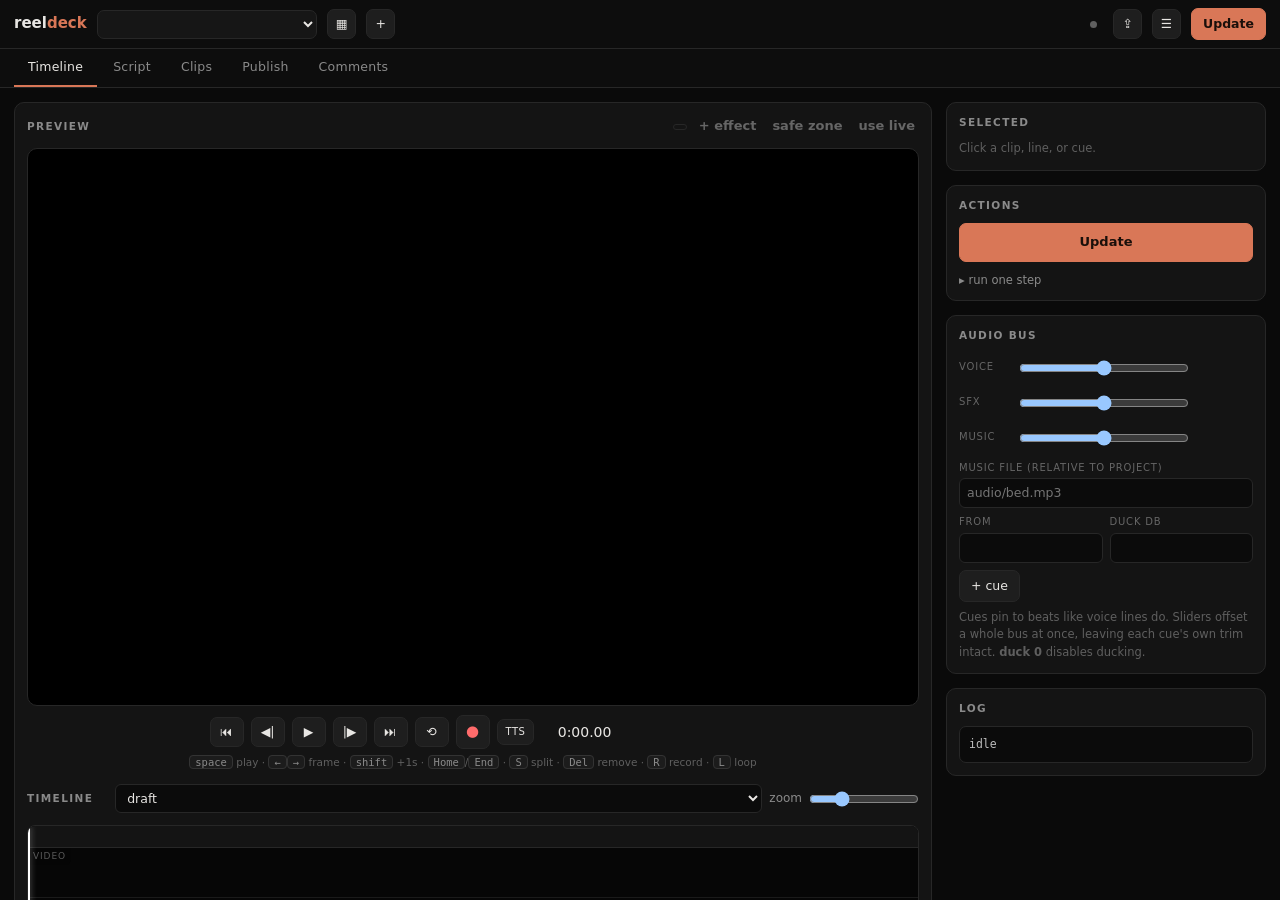
==== index.html @ e1c6a479 "Initial import of ReelDeck A local web studio for vertical reels: a stdlib Python server, a manifest" ====
<!doctype html>
<meta charset="utf-8">
<meta name="viewport" content="width=device-width,initial-scale=1">
<title>reeldeck</title>
<link rel="stylesheet" href="/static/style.css">
<script type="module" src="/static/app.js"></script>
---- static/style.css ----
:root {
  color-scheme: dark;
  --bg: #0a0a0a; --panel: #141414; --panel2: #191919; --line: #272727;
  --fg: #e8e6e3; --dim: #8a8a8a; --dim2: #5f5f5f;
  --o: #d97757; --o-ink: #1a0f0a;
  --g: #7ab27a; --warn: #c9a227; --r: #c76c6c;
}
* { margin: 0; padding: 0; box-sizing: border-box; }
html, body { height: 100%; }
body {
  background: var(--bg); color: var(--fg);
  font: 13.5px/1.45 system-ui, sans-serif;
  display: flex; flex-direction: column; overflow: hidden;
}
button {
  background: #1e1e1e; color: var(--fg); border: 1px solid var(--line);
  border-radius: 7px; padding: 6px 11px; font: inherit; font-size: 12.5px; cursor: pointer;
}
button:hover:not(:disabled) { border-color: #484848; }
button:disabled { opacity: .4; cursor: default; }
button.go { background: var(--o); color: var(--o-ink); border-color: var(--o); font-weight: 600; }
button.danger:hover { border-color: var(--r); color: var(--r); }
button.icon { padding: 5px 8px; }
input, textarea, select {
  background: #0b0b0b; color: var(--fg); border: 1px solid var(--line);
  border-radius: 6px; padding: 5px 7px; font: inherit; font-size: 12.5px; width: 100%;
}
input:focus, textarea:focus, select:focus { outline: none; border-color: var(--o); }
input.num { font-variant-numeric: tabular-nums; text-align: right; }
textarea { resize: vertical; }
.row { display: flex; gap: 7px; align-items: center; }
.grow { flex: 1; }
.stat { color: var(--dim); font-size: 12px; font-variant-numeric: tabular-nums; }
.hint { color: var(--dim2); font-size: 11.5px; margin-top: 7px; line-height: 1.5; }
.badge {
  display: inline-block; font-size: 10px; text-transform: uppercase; letter-spacing: .08em;
  padding: 2px 6px; border-radius: 4px; border: 1px solid var(--line); color: var(--dim);
}
.badge.o { color: var(--o); border-color: #6b4632; }
.badge.g { color: var(--g); border-color: #35502f; }

/* ---- shell ---- */
#topbar {
  display: flex; align-items: center; gap: 10px; padding: 8px 14px;
  border-bottom: 1px solid var(--line); background: #0d0d0d; flex: 0 0 auto;
}
#topbar h1 { font-size: 15px; white-space: nowrap; } h1 b { color: var(--o); }
#projSwitch {
  background: #161616; border: 1px solid var(--line); border-radius: 7px;
  padding: 5px 9px; font-size: 12.5px; color: var(--fg); max-width: 220px;
}
#jobIndicator {
  display: flex; align-items: center; gap: 6px; font-size: 11.5px; color: var(--dim);
}
#jobIndicator .dot {
  width: 7px; height: 7px; border-radius: 50%; background: var(--dim2);
}
#jobIndicator.running .dot {
  background: var(--o); animation: pulse 1.1s ease-in-out infinite;
}
@keyframes pulse { 0%,100% { opacity: 1; } 50% { opacity: .35; } }
/* an Update with work waiting should be findable without reading it */
#topUpdate.pending { box-shadow: 0 0 0 3px rgba(217,119,87,.18); }
button.wide { width: 100%; padding: 9px 11px; font-size: 13px; }
details > summary {
  cursor: pointer; color: var(--dim); font-size: 11.5px; margin-top: 10px;
  list-style: none; user-select: none;
}
details > summary::before { content: "▸ "; }
details[open] > summary::before { content: "▾ "; }
details > summary:hover { color: var(--fg); }

#tabs { display: flex; gap: 2px; padding: 0 14px; border-bottom: 1px solid var(--line);
        background: #0d0d0d; flex: 0 0 auto; }
#tabs button {
  background: none; border: none; border-radius: 0; padding: 9px 14px;
  color: var(--dim); font-size: 12.5px; letter-spacing: .02em;
  border-bottom: 2px solid transparent;
}
#tabs button.active { color: var(--fg); border-bottom-color: var(--o); }
#tabs button:hover:not(.active) { color: var(--fg); }

main { flex: 1; min-height: 0; overflow: hidden; position: relative; }
.tabpane { position: absolute; inset: 0; overflow: auto; padding: 14px;
          display: none; }
.tabpane.active { display: block; }

section {
  background: var(--panel); border: 1px solid var(--line); border-radius: 10px;
  padding: 12px; margin-bottom: 14px;
}
h2 {
  font-size: 10.5px; text-transform: uppercase; letter-spacing: .13em; color: var(--dim);
  margin-bottom: 10px; font-weight: 600; display: flex; gap: 8px; align-items: center;
}
h2 span.sub { color: #555; text-transform: none; letter-spacing: 0; font-weight: 400; }

table { width: 100%; border-collapse: collapse; }
th {
  text-align: left; font-size: 10px; text-transform: uppercase; letter-spacing: .08em;
  color: #666; font-weight: 600; padding: 0 5px 5px;
}
td { padding: 3px 5px; border-top: 1px solid #1e1e1e; vertical-align: middle; }
.mini { background: none; border: none; color: #666; padding: 2px 4px; font-size: 13px; }
.mini:hover { color: var(--fg); }
.ok { color: var(--g); } .warn { color: var(--warn); } .bad { color: var(--r); }
.fld { margin-bottom: 7px; }
.fld label {
  display: block; font-size: 10px; text-transform: uppercase; letter-spacing: .08em;
  color: #666; margin-bottom: 3px;
}

/* ---- toasts ---- */
#toasts { position: fixed; bottom: 16px; right: 16px; z-index: 999;
         display: flex; flex-direction: column; gap: 8px; align-items: flex-end; }
.toast {
  background: #1c1c1c; border: 1px solid var(--line); border-radius: 8px;
  padding: 9px 13px; font-size: 12.5px; max-width: 320px; box-shadow: 0 6px 20px #0008;
  animation: toastin .18s ease-out;
}
.toast.error { border-color: #6b3232; color: #e6b6b6; }
.toast.warn { border-color: #6b5a20; color: #e6d5a0; }
.toast.ok { border-color: #35502f; color: #bfe0bb; }
/* a line currently being rendered, marked on its own row */
.rendering { color: var(--o); font-size: 11px; white-space: nowrap; }
.rendering::before {
  content: "◐"; display: inline-block; margin-right: 4px;
  animation: spin .9s linear infinite;
}
@keyframes spin { to { transform: rotate(360deg); } }
@keyframes toastin { from { transform: translateY(6px); opacity: 0; } to { transform: none; opacity: 1; } }

/* ---- modal ---- */
#modalRoot { position: fixed; inset: 0; z-index: 900; display: none;
            align-items: center; justify-content: center; background: #000a; }
#modalRoot.open { display: flex; }
.modal {
  background: var(--panel2); border: 1px solid var(--line); border-radius: 12px;
  padding: 18px; width: 420px; max-width: calc(100vw - 32px); max-height: calc(100vh - 60px);
  overflow: auto; box-shadow: 0 20px 60px #000a;
}
.modal h3 { font-size: 14px; margin-bottom: 4px; }
.modal .hint { margin-bottom: 12px; }

/* ---- timeline tab layout ---- */
#tlLayout { display: grid; grid-template-columns: 1fr 320px; gap: 14px; align-items: start; }
@media (max-width: 1080px) { #tlLayout { grid-template-columns: 1fr; } }
/* a grid item defaults to min-width:auto, so the wide timeline stretched its
   whole column past the viewport instead of scrolling inside #tlwrap */
#tlLayout > * { min-width: 0; }

#previewWrap {
  position: relative; width: 100%; aspect-ratio: 9/16; max-height: 62vh;
  margin: 0 auto; background: #000; border-radius: 10px; overflow: hidden;
  border: 1px solid var(--line);
}
#previewStage { position: absolute; inset: 0; }
#previewOverlay {
  position: absolute; inset: 0; display: flex; align-items: center; justify-content: center;
  opacity: 0; transition: opacity .15s; pointer-events: none; background: #0006;
}
#previewOverlay.show { opacity: 1; }
#previewOverlay svg { width: 54px; height: 54px; filter: drop-shadow(0 2px 8px #000a); }
/* centred under the video, like a player's own controls */
#transport {
  display: flex; align-items: center; justify-content: center; gap: 7px; margin-top: 9px;
}
#transport .icon { min-width: 34px; }
#transport .tcode {
  font-variant-numeric: tabular-nums; font-size: 14px; color: var(--fg);
  margin-left: 8px; min-width: 62px; text-align: right;
}
#transport .fcount {
  font-variant-numeric: tabular-nums; font-size: 11.5px; color: var(--dim); min-width: 118px;
}
#transportKeys { text-align: center; margin-top: 6px; }
.warnmark {
  display: inline-block; width: 13px; height: 13px; line-height: 13px; text-align: center;
  border-radius: 50%; background: rgba(0,0,0,.45); color: #ffd9a0; font-size: 10px;
  font-weight: 700; cursor: help;
}
.warnmark.freeze { color: #bfe3ff; }

#tlwrap {
  overflow-x: auto; overflow-y: hidden; border: 1px solid var(--line);
  border-radius: 8px; background: #060606; margin-top: 12px;
}
#tl { position: relative; user-select: none; }
.ruler {
  height: 22px; position: relative; background: #141414;
  border-bottom: 1px solid var(--line); cursor: pointer;
}
.ruler .tick {
  position: absolute; top: 0; bottom: 0; border-left: 1px solid #2a2a2a;
  font-size: 9px; color: #666; padding: 4px 0 0 3px;
}
.track { position: relative; height: 50px; border-bottom: 1px solid #1a1a1a; }
.track.audio { height: 38px; } .track.sfx { height: 24px; }
.tlabel {
  position: absolute; left: 0; top: 0; z-index: 3; font-size: 9px; color: #5a5a5a;
  padding: 2px 5px; background: #060606cc; border-bottom-right-radius: 5px;
  letter-spacing: .1em; text-transform: uppercase; pointer-events: none;
}
.clip {
  position: absolute; top: 6px; bottom: 6px; border-radius: 5px; overflow: hidden;
  font-size: 10.5px; line-height: 1.15; padding: 4px 6px; cursor: grab;
  color: #0d0d0d; font-weight: 600; border: 1px solid #00000059;
}
.clip.sel { outline: 2px solid #fff; outline-offset: -2px; z-index: 4; }
.clip .len { font-weight: 400; opacity: .72; font-variant-numeric: tabular-nums; }
.clip .grip { position: absolute; top: 0; bottom: 0; width: 7px; cursor: ew-resize; }
.clip .grip.l { left: 0; } .clip .grip.r { right: 0; }
.clip .xfadewedge {
  position: absolute; top: 0; bottom: 0; left: 0; width: 14px;
  background: linear-gradient(90deg, #ffffff55, transparent); cursor: ew-resize;
}
.aclip {
  position: absolute; top: 5px; bottom: 5px; border-radius: 4px; padding: 3px 5px;
  font-size: 10px; color: var(--fg); background: #25333a; border: 1px solid #33454e;
  overflow: hidden; white-space: nowrap; cursor: grab;
}
.aclip.sel { outline: 2px solid #fff; outline-offset: -2px; z-index: 5; }
.aclip.ok { border-color: #3d6b4d; } .aclip.warn { border-color: #8a5a3c; }
.aclip.bad { border-color: #8c4747; background: #33262a; }
.aclip b { font-weight: 600; font-variant-numeric: tabular-nums; }
.cue {
  position: absolute; top: 4px; bottom: 4px; min-width: 5px; border-radius: 3px;
  background: #4a3d5c; border: 1px solid #6a577f; cursor: pointer;
  font-size: 9px; color: #d9d2e6; padding: 1px 3px; overflow: hidden; white-space: nowrap;
}
.cue.sel { outline: 2px solid #fff; outline-offset: -2px; z-index: 5; }
.cue.mute { opacity: .35; }
#playhead {
  position: absolute; top: 0; bottom: 0; width: 2px; background: #fff;
  pointer-events: none; z-index: 10; box-shadow: 0 0 6px #fff8;
}
.dropghost {
  position: absolute; top: 6px; bottom: 6px; border: 2px dashed var(--o);
  border-radius: 5px; background: #d9775722; pointer-events: none; z-index: 6;
}
.tlkey { color: var(--dim2); font-size: 10.5px; }
.tlkey kbd {
  background: #1c1c1c; border: 1px solid #333; border-radius: 4px; padding: 0 5px;
  font-family: ui-monospace, monospace; color: var(--dim);
}

.bus { display: grid; grid-template-columns: 52px 1fr 56px; gap: 8px; align-items: center; margin-bottom: 7px; }
.bus span:first-child { font-size: 10px; text-transform: uppercase; letter-spacing: .08em; color: #666; }
.bus output { font-variant-numeric: tabular-nums; font-size: 12px; color: var(--dim); text-align: right; }
.bus input[type=range] { width: 100%; }
#tone { margin-top: 9px; } #tone .bus { grid-template-columns: 64px 1fr 32px; }
#tone .row button, #clean { white-space: nowrap; } #toneTake { flex: 1; min-width: 0; }

/* ---- clips tab ---- */
.clipgrid { display: grid; grid-template-columns: repeat(auto-fill, minmax(120px, 1fr)); gap: 10px; }
.clipcard { background: #101010; border: 1px solid var(--line); border-radius: 8px;
            padding: 7px; cursor: pointer; }
.clipcard:hover { border-color: #3d3d3d; }
.clipcard.sel { border-color: var(--o); background: #16100d; }
.detailthumb {
  width: 100%; max-height: 200px; object-fit: contain; border-radius: 7px;
  background: #000; border: 1px solid var(--line);
}
.thumbwrap {
  position: relative; width: 100%; aspect-ratio: 9/16; background: #000;
  border-radius: 5px; overflow: hidden; margin-bottom: 6px; cursor: pointer;
}
.thumbwrap img { width: 100%; height: 100%; object-fit: cover; display: block; }
.ccname { font-size: 11px; color: var(--dim); margin-bottom: 6px; word-break: break-word; }
.clipcard button { width: 100%; }
.reqcard {
  background: #101010; border: 1px solid var(--line); border-radius: 8px;
  padding: 8px 10px; margin-bottom: 8px; font-size: 12.5px;
}

/* ---- log ---- */
pre.log {
  background: #0b0b0b; border: 1px solid var(--line); border-radius: 7px; padding: 9px;
  font-size: 11.5px; max-height: 170px; overflow: auto; white-space: pre-wrap; color: #bdbdbd;
}

/* Drag-and-drop target for uploaded footage. Only shown while a drag is over
   it — a permanently outlined box would read as an empty state even when the
   library is full. */
.clipgrid.dropping, .hint.dropping {
  outline: 2px dashed var(--accent, #d97757);
  outline-offset: 4px;
  background: rgba(217, 119, 87, .06);
  border-radius: 6px;
}

/* ---- effect regions ------------------------------------------------------
   The surface sits over the picture but stays click-through until it is armed,
   so it never gets between you and the scrubber. */
/* geometry is set in fx.js: the surface tracks the letterboxed video rect,
   never the wrap, or a drawn box would include the pillarbox bars */
#fxSurface { position: absolute; pointer-events: none; z-index: 5; }
.fxcanvas { position: absolute; inset: 0; pointer-events: none; }
.fxboxes { position: absolute; inset: 0; }
#fxSurface.armed { pointer-events: auto; cursor: crosshair; }
/* Instagram's UI over a posted reel; % of 1080x1920, same numbers as safezone.py */
#safeZone { position: absolute; inset: 0; pointer-events: none; display: none; }
#safeZone.on { display: block; }
#safeZone i { position: absolute; background: rgba(229, 57, 53, .4); }
#safeZone .t { left: 0; right: 0; top: 0; height: 13.02%; }                     /* top 250 */
#safeZone .b { left: 0; right: 0; bottom: 0; height: 22.92%; }                  /* bottom 440 */
#safeZone .r { right: 0; width: 13.89%; top: 52.08%; bottom: 22.92%; }          /* rail 150 from y 1000 */
#safeZone .sl { left: 0; width: 5.56%; top: 13.02%; bottom: 22.92%; }           /* sides 60 */
#safeZone .sr { right: 0; width: 5.56%; top: 13.02%; bottom: 47.92%; }          /* down to the rail */
#safeBtn.on { color: #e06464; }
.fxbox {
  position: absolute; border: 2px solid var(--accent, #d97757);
  background: rgba(217, 119, 87, .10); box-sizing: border-box;
}
.fxbox.live { border-style: dashed; }
.fxbox.ghost { border-color: rgba(217, 119, 87, .5); background: rgba(217, 119, 87, .05); }
.fxgrip { position: absolute; inset: 0; cursor: move; }
.fxres {
  position: absolute; right: -7px; bottom: -7px; width: 14px; height: 14px;
  background: var(--accent, #d97757); border-radius: 3px; cursor: nwse-resize;
}
.track.fx { }
.fxclip {
  position: absolute; top: 3px; bottom: 3px; border-radius: 4px;
  border: 1px solid var(--accent, #d97757); background: #2a1710; color: #e8b79f;
  font-size: 11px; line-height: 18px; padding: 0 6px; overflow: hidden;
  white-space: nowrap; cursor: grab;
}
.fxclip.sel { outline: 2px solid var(--accent, #d97757); }
.fxclip.muted { opacity: .4; border-style: dashed; }

/* grips on an effect card, same affordance as a segment's */
.fxclip .grip { position: absolute; top: 0; bottom: 0; width: 7px; cursor: ew-resize; }
.fxclip .grip.l { left: 0; }
.fxclip .grip.r { right: 0; }
.fxclip .grip:hover { background: var(--accent, #d97757); opacity: .5; }

/* ---- reel browser --------------------------------------------------------
   A gallery instead of a dropdown: the thumbnail identifies the reel faster
   than its name does, and the flags answer "what still needs doing" without
   opening it. */
.pgrid {
  display: grid; grid-template-columns: repeat(auto-fill, minmax(196px, 1fr));
  gap: 14px; max-height: 62vh; overflow-y: auto; padding: 2px;
}
.pcard {
  border: 1px solid var(--line); border-radius: 9px; overflow: hidden;
  background: #111; cursor: pointer; display: flex; flex-direction: column;
}
.pcard:hover { border-color: var(--accent, #d97757); }
.pcard.current { outline: 2px solid var(--accent, #d97757); }
.pcard.missing { opacity: .5; cursor: default; padding: 14px; }
.pthumb {
  aspect-ratio: 9/16; background: #000; display: flex; align-items: center;
  justify-content: center; color: #555; font-size: 12px;
}
.pthumb img { width: 100%; height: 100%; object-fit: cover; display: block; }
.pbody { padding: 10px 11px 12px; }
.pname { font-weight: 600; font-size: 13px; line-height: 1.25; }
.pmeta { font-size: 11px; color: #888; margin-top: 4px; font-family: ui-monospace, monospace; }
.pflags { display: flex; flex-wrap: wrap; gap: 4px; margin-top: 8px; }
.pflag {
  font-size: 10px; padding: 2px 6px; border-radius: 4px;
  border: 1px solid #333; color: #999;
}
.pflag.ok { border-color: #2b6; color: #6d9; }
.pflag.warn { border-color: #a72; color: #d97757; }
.pflag.hot { border-color: #d97757; color: #d97757; background: #2a1710; }
/* folders: the list scrolls as a whole, each folder's grid just flows */
.modal:has(.pfolders) { width: 920px; }   /* a gallery, not a form: room for rows of cards */
.pfolders { max-height: 66vh; overflow-y: auto; padding: 2px; }
.pfolders .pgrid { max-height: none; overflow: visible; margin: 8px 0 16px;
  grid-template-columns: repeat(auto-fill, minmax(160px, 1fr)); }
.pfold > summary { font-size: 13px; font-weight: 600; padding: 6px 0; }
.pfolder {
  margin-top: 8px; width: 100%; font-size: 11px; padding: 3px 6px;
  background: transparent; border: 1px dashed #333; border-radius: 4px; color: #999;
}
.pfolder:focus { border-style: solid; color: var(--fg); }

/* ---------- voice takes ---------- */
.track.take { background: #14100f; }
.takeclip {
  position: absolute; top: 3px; bottom: 3px;
  background: #7a2f2f; border: 1px solid #b45; border-radius: 3px;
  color: #ffd9d9; font-size: 11px; line-height: 20px; padding: 0 5px;
  overflow: hidden; white-space: nowrap; cursor: grab; user-select: none;
}
.takeclip.sel { outline: 2px solid #ff8080; z-index: 2; }
.takeclip.muted { opacity: .4; }
.track.dimmed .aclip { opacity: .32; }
button.icon.rec { color: #ff6b6b; font-size: 15px; }
button.icon.rec.on { background: #d33; color: #fff; animation: recpulse 1s infinite; }
button.icon#ttsBtn { font-size: 10px; letter-spacing: .5px; }
button.icon#loopBtn.on { background: #d97757; color: #fff; }
button.icon#ttsBtn.off { text-decoration: line-through; opacity: .5; }
@keyframes recpulse { 50% { opacity: .55; } }

/* ---- phone ---------------------------------------------------------------
   Same app, one column. Everything below is layout only: no feature is hidden
   except the keyboard legend, which means nothing without a keyboard. */
#topUpdate { white-space: nowrap; }
.clip.sel, .aclip.sel, .cue.sel, .fxclip.sel, .takeclip.sel { touch-action: none; }  /* see timeline.js: touch */
#fxSurface.armed { touch-action: none; }
@media (hover: none) { #transportKeys { display: none; } }
/* under 16px iOS zooms the page on every focus */
@media (pointer: coarse) { input, textarea, select { font-size: 16px; } }
@media (max-width: 640px) {
  body { height: 100dvh; }
  #topbar { gap: 6px; padding: 8px 10px; }
  #topbar h1, #jobText { display: none; }   /* the dot still pulses; Update says "Working…" */
  #projSwitch { flex: 1; min-width: 0; max-width: none; }
  #topbar .grow { display: none; }
  #tabs { padding: 0 6px; }
  #tabs button { flex: 1; }
  .tabpane { padding: 10px; }
  section { padding: 10px; }
  h2 { flex-wrap: wrap; } h2 > * { white-space: nowrap; }
  #transport { flex-wrap: wrap; row-gap: 6px; }
  #transport .icon { min-width: 38px; min-height: 36px; }
  .row:has(> .hint) { flex-wrap: wrap; }
  /* the script table becomes one card per line: # · timing · actions, the text,
     then the six knobs three to a row, labelled from data-l */
  #lines thead { display: none; }
  #lines, #lines tbody { display: block; }
  #lines tr { display: flex; flex-wrap: wrap; align-items: center; gap: 6px; padding: 10px 0; border-top: 1px solid #1e1e1e; }
  #lines td { border: 0; padding: 0; }
  #lines td:nth-child(9) { order: 1; flex: 1; }
  #lines td:nth-child(10) { order: 2; white-space: nowrap; }
  #lines td:nth-child(10) .mini { padding: 4px 7px; font-size: 15px; }
  #lines td:nth-child(2) { order: 3; flex: 1 1 100%; }
  #lines td[data-l] { order: 4; flex: 1 1 28%; }
  #lines td[data-l]::before {
    content: attr(data-l); display: block; font-size: 10px; text-transform: uppercase;
    letter-spacing: .08em; color: #666; margin-bottom: 2px;
  }
  .pfolders { max-height: 72vh; }
  .pfolders .pgrid { grid-template-columns: repeat(auto-fill, minmax(130px, 1fr)); gap: 10px; }
  .modal { padding: 14px; }
  #toasts { left: 10px; right: 10px; bottom: 10px; align-items: stretch; }
  .toast { max-width: none; }
}
.aclip.muted { opacity: .32; border-style: dashed; }  /* TTS muted for this line: a take carries it */
/* Script tab: what a line's read has to fit, and the live bar while you read it */
.aim { font-size: 11px; color: #888; margin-top: 3px; white-space: nowrap; }
.aim .mini { padding: 1px 6px; font-size: 11px; }
.mini.rec { color: #e06464; } .mini.rec.on { background: #4a2326; }
.recbar { position: relative; height: 18px; margin-top: 3px; background: #222; border-radius: 3px; overflow: hidden; min-width: 90px; }
.recbar i { position: absolute; top: 0; bottom: 0; left: 0; background: #3d6b4d; }
.recbar.long i { background: #8a5a3c; } .recbar.over i { background: #8c4747; }
.recbar b { position: absolute; top: 0; bottom: 0; width: 2px; background: #ddd; }  /* aim */
.recbar span { position: relative; font-size: 11px; padding-left: 5px; line-height: 18px; }
.recbar.count { background: #2c2f45; } .recbar.count span { font-size: 12px; font-weight: 600; }

/* ---- the lines page (/master): one line at a time, phone first ---- */
body.lines { height: 100dvh; font-size: 15px; }
#mTop { display: flex; gap: 10px; align-items: center; padding: max(10px, env(safe-area-inset-top)) 14px 8px; }
#mTop select { flex: 1; min-width: 0; font-size: 16px; padding: 8px; }   /* 16px: iOS zooms into smaller fields */
#mTop a { color: var(--dim); text-decoration: none; }
#mDots { display: flex; flex-wrap: wrap; gap: 6px; padding: 2px 14px 8px; }
#mDots button { width: 16px; height: 16px; padding: 0; border-radius: 50%; background: #2a2a2a; border: 2px solid transparent; }
#mDots .done { background: #3d6b4d; } #mDots .cur { border-color: var(--o); }
#mLine { flex: 1; overflow-y: auto; padding: 8px 18px; display: flex; flex-direction: column; justify-content: center; gap: 16px; }
#mText { font-size: 28px; line-height: 1.3; font-weight: 600; }
#mBar .recbar { height: 36px; border-radius: 7px; }
#mBar .recbar span { font-size: 15px; line-height: 36px; padding-left: 10px; }
#mPlay button { flex: 1; font-size: 16px; padding: 13px 0; border-radius: 10px; }
#mCurve { width: 100%; height: 72px; background: #111; border-radius: 7px; }
#mCurve:empty { display: none; }
#mCurve path { fill: none; stroke-width: 2; vector-effect: non-scaling-stroke; }
#mCurve .tts { stroke: #777; } #mCurve .you { stroke: var(--o); }
#mCmp { width: 100%; border-collapse: collapse; font-variant-numeric: tabular-nums; }
#mCmp th, #mCmp td { text-align: right; padding: 3px 4px; font-weight: 400; }
#mCmp th:first-child { text-align: left; color: var(--dim); }
#mCmp .you { color: var(--o); }
#mNav { display: flex; gap: 12px; padding: 10px 14px max(14px, env(safe-area-inset-bottom)); }
#mNav button { flex: 1; font-size: 22px; padding: 18px 0; border-radius: 14px; }
#mNav #mRec { flex: 2; background: #2e1717; border-color: #6b3232; color: #f07f7f; font-weight: 700; }
#mNav #mRec.on { background: var(--r); color: #fff; }
body.lines #toasts { top: 64px; bottom: auto; left: 14px; right: 14px; }

/* ---- Publish: one card per reel, the phone view beside the copy it gets ---- */
.pubgroup > summary { font-size: 11px; text-transform: uppercase; letter-spacing: .1em; margin: 4px 0 10px; }
.pub { display: grid; grid-template-columns: 210px 1fr; gap: 14px; }
.pubPhone { position: relative; aspect-ratio: 9/16; background: #000; border-radius: 10px; overflow: hidden; align-self: start; cursor: pointer; }
.pubPhone video { width: 100%; height: 100%; object-fit: cover; display: block; }
.pubOverlay { position: absolute; left: 0; right: 0; bottom: 0; padding: 26px 10px 14px; pointer-events: none;
  background: linear-gradient(transparent, #000c); font-size: 11.5px; line-height: 1.35; color: #fff; transition: opacity .2s; }
.pubPhone.playing .pubOverlay { opacity: 0; }
.pubPhone:not(.playing)::after { content: "▶"; position: absolute; top: 10px; right: 12px; color: #fffa; font-size: 15px; }
.pubCap i { color: #bbb; font-style: normal; }
.pubHash { color: #9ec5ff; }
.pubAudio { margin-top: 5px; font-size: 10.5px; color: #ddd; }
.pubTitle b { font-size: 14px; }
.pubFold { background: none; border: 0; padding: 0; text-align: left; }
.pubFold::before { content: "▾ "; color: var(--dim); }
.pub.folded .pubFold::before { content: "▸ "; }
.pub.folded { grid-template-columns: 1fr; }
.pub.folded > .pubPhone, .pub.folded .pubForm > :not(.pubTitle) { display: none; }
.pubProblems { color: var(--r); font-size: 12px; margin: 6px 0 8px 16px; }
.pubCount { text-transform: none; letter-spacing: 0; margin-left: 6px; }
.pubTags { display: flex; flex-wrap: wrap; gap: 4px; margin-top: 4px; }
.pubGrid { display: grid; grid-template-columns: repeat(auto-fill, minmax(170px, 1fr)); gap: 0 10px; margin-top: 6px; }
.pubCheck { display: flex !important; align-items: center; gap: 6px; text-transform: none !important; letter-spacing: 0 !important;
  font-size: 12.5px !important; color: var(--fg) !important; margin-top: 18px; }
.pubCheck input { width: auto; }
.pubActs { margin-top: 10px; flex-wrap: wrap; }
.pubActs input[type=datetime-local] { width: auto; }
.pubActs a { color: var(--o); }
.pubReq { white-space: pre-wrap; font-size: 11px; color: #aaa; background: #0b0b0b; border-radius: 6px; padding: 8px; margin-top: 6px; }
.pubLog { font-size: 11.5px; margin-top: 6px; display: grid; gap: 3px; }
.badge.bad { color: var(--r); border-color: #5a2f2f; }
@media (max-width: 640px) {
  .pub { grid-template-columns: 1fr; }
  .pubPhone { width: 62%; justify-self: center; }
  .pubActs .grow { display: none; }
}
#pubToken { margin: 4px 0 14px; }
#pubToken summary { cursor: pointer; color: var(--dim2); font-size: 12.5px; }
#pubToken ol { padding-left: 18px; margin: 8px 0; }
#pubToken li { margin-bottom: 4px; }

/* ---- Comments: what's unanswered, reel by reel, a reply box under each ---- */
.cmtReel { margin-bottom: 18px; }
.cmtReel > summary { font-size: 14px; font-weight: 600; margin-bottom: 6px; cursor: pointer; }
.cmtReel > summary .sub { color: var(--dim); font-weight: 400; margin-left: 4px; }
.cmtReel a { color: var(--o); }
.cmtReel.stale > summary::after { content: " checking…"; color: var(--dim); font-weight: 400; }
.cmt { display: grid; gap: 7px; margin: 8px 0 0; }
.cmtText { white-space: pre-wrap; overflow-wrap: anywhere; }
.cmtTag { width: 36px; }
.cmtErr { color: var(--r); margin-top: 0; overflow-wrap: anywhere; user-select: text; }
.cmt input { min-width: 0; }
.cmtAuto input { min-width: 0; }
.cmtAuto input[name=word] { flex: 0 0 84px; }
.cmtAutoNote { margin-top: 0; overflow-wrap: anywhere; }
#cmtBank { margin-top: 12px; }
#cmtBank summary { cursor: pointer; color: var(--o); font-size: 12.5px; }
.cmt.queued .cmtLine, .cmt:not(.queued) .cmtQ { display: none; }
.cmtQ { color: var(--o); }
#cmtBank textarea { margin: 6px 0 0; }
#cmtBank .hint { margin-top: 0; }
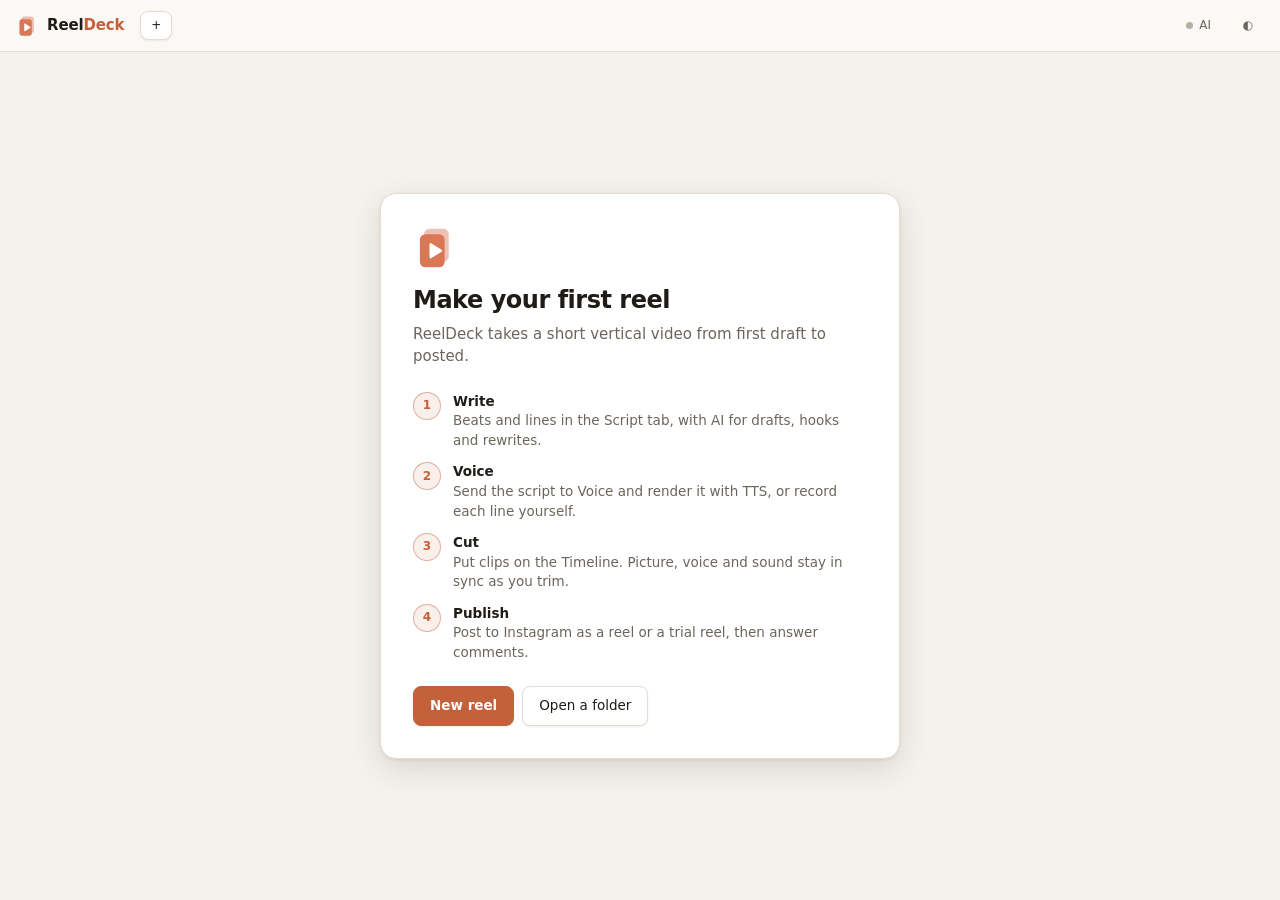
==== commit 7aba142c: "Redo the look: light and dark themes on one set of tokens Colours, type sizes, spacing and radii are" ====
--- a/index.html
+++ b/index.html
@@ -1,6 +1,9 @@
 <!doctype html>
 <meta charset="utf-8">
 <meta name="viewport" content="width=device-width,initial-scale=1">
-<title>reeldeck</title>
+<meta name="color-scheme" content="light dark">
+<title>ReelDeck</title>
+<link rel="icon" href="/static/icon.svg" type="image/svg+xml">
+<script src="/static/theme.js"></script>
 <link rel="stylesheet" href="/static/style.css">
 <script type="module" src="/static/app.js"></script>
--- a/static/style.css
+++ b/static/style.css
@@ -1,158 +1,303 @@
+/* ReelDeck design system.
+   Tokens first: every color below is a token, so a theme is one block.
+   theme.js sets html[data-theme] to light or dark before first paint.
+   Type scale  11 · 12 · 13.5 · 15 · 18 · 24
+   Spacing     4 · 8 · 12 · 16 · 24 · 32 */
 :root {
+  --fs-xs: 11px; --fs-sm: 12px; --fs-md: 13.5px; --fs-lg: 15px; --fs-xl: 18px; --fs-2xl: 24px;
+  --s1: 4px; --s2: 8px; --s3: 12px; --s4: 16px; --s5: 24px; --s6: 32px;
+  --rad-sm: 6px; --rad: 8px; --rad-lg: 12px; --rad-xl: 16px;
+  --font: ui-sans-serif, system-ui, -apple-system, "Segoe UI", Roboto, "Helvetica Neue", Arial, sans-serif;
+  --mono: ui-monospace, "SF Mono", "Cascadia Mono", Menlo, Consolas, monospace;
+  --ease: cubic-bezier(.2, .7, .3, 1);
+  --media: #000;   /* video stays on black in both themes */
+
+  /* dark (the default) */
   color-scheme: dark;
-  --bg: #0a0a0a; --panel: #141414; --panel2: #191919; --line: #272727;
-  --fg: #e8e6e3; --dim: #8a8a8a; --dim2: #5f5f5f;
-  --o: #d97757; --o-ink: #1a0f0a;
-  --g: #7ab27a; --warn: #c9a227; --r: #c76c6c;
-}
+  --bg: #0f0e0d; --bar: #131211; --panel: #181716; --panel2: #1e1d1b; --sunken: #0b0a09;
+  --hover: #24221f; --line: #2a2825; --line2: #3a3733; --line-soft: #211f1d;
+  --fg: #ece8e2; --dim: #9b958d; --dim2: #6f6a63; --faint: #4c4844;
+  --o: #d97757; --o-ink: #1a0f0a; --o-hi: #e58a6b; --o-soft: rgba(217, 119, 87, .14); --o-line: rgba(217, 119, 87, .45);
+  --g: #7fb77f; --g-soft: rgba(127, 183, 127, .13); --g-line: rgba(127, 183, 127, .4);
+  --warn: #d4ad3a; --warn-soft: rgba(212, 173, 58, .13); --warn-line: rgba(212, 173, 58, .4);
+  --r: #d77272; --r-soft: rgba(215, 114, 114, .13); --r-line: rgba(215, 114, 114, .42);
+  --link: #9ec5ff;
+  --shadow-1: 0 1px 2px rgba(0, 0, 0, .4);
+  --shadow-2: 0 8px 28px rgba(0, 0, 0, .5), 0 1px 3px rgba(0, 0, 0, .4);
+  --scrim: rgba(5, 4, 3, .66);
+  /* timeline */
+  --tl-bg: #090808; --tl-ruler: #151413; --tl-tick: #2c2a27; --tl-track: #1a1917;
+  --tl-label: #5d5852; --sel: #fff; --playhead: #fff;
+  --aclip-bg: #233038; --aclip-line: #33464f;
+  --cue-bg: #43385a; --cue-line: #6a577f; --cue-fg: #ddd5ea;
+  --fx-bg: #2a1710; --fx-fg: #ecbba4;
+  --take-bg: #6f2c2c; --take-line: #b4475a; --take-fg: #ffdcdc; --take-track: #15100f;
+}
+:root[data-theme="light"] {
+  color-scheme: light;
+  --bg: #f5f2ed; --bar: #fbf9f6; --panel: #ffffff; --panel2: #ffffff; --sunken: #f1ede7;
+  --hover: #f0ebe4; --line: #e3ddd4; --line2: #cdc5ba; --line-soft: #ece7e0;
+  --fg: #1f1b17; --dim: #6c655d; --dim2: #8f877d; --faint: #b8afa4;
+  --o: #c4613d; --o-ink: #ffffff; --o-hi: #b0532f; --o-soft: rgba(196, 97, 61, .1); --o-line: rgba(196, 97, 61, .45);
+  --g: #3e8a4e; --g-soft: rgba(62, 138, 78, .1); --g-line: rgba(62, 138, 78, .4);
+  --warn: #9a730a; --warn-soft: rgba(176, 132, 10, .11); --warn-line: rgba(176, 132, 10, .42);
+  --r: #b9443c; --r-soft: rgba(185, 68, 60, .09); --r-line: rgba(185, 68, 60, .4);
+  --link: #1f63c9;
+  --shadow-1: 0 1px 2px rgba(60, 40, 20, .08);
+  --shadow-2: 0 10px 30px rgba(60, 40, 20, .14), 0 1px 3px rgba(60, 40, 20, .08);
+  --scrim: rgba(40, 32, 24, .32);
+  --tl-bg: #efebe5; --tl-ruler: #e7e2db; --tl-tick: #cfc8be; --tl-track: #e2ddd5;
+  --tl-label: #8f877d; --sel: #1f1b17; --playhead: #1f1b17;
+  --aclip-bg: #dbe6ec; --aclip-line: #a9c0cc;
+  --cue-bg: #e7def2; --cue-line: #b5a1cf; --cue-fg: #4c3e63;
+  --fx-bg: #f8e2d7; --fx-fg: #8a3d22;
+  --take-bg: #f3d3d3; --take-line: #cf6b6b; --take-fg: #6b1f1f; --take-track: #f6ecea;
+}
+
 * { margin: 0; padding: 0; box-sizing: border-box; }
 html, body { height: 100%; }
 body {
   background: var(--bg); color: var(--fg);
-  font: 13.5px/1.45 system-ui, sans-serif;
+  font: var(--fs-md)/1.45 var(--font); -webkit-font-smoothing: antialiased;
   display: flex; flex-direction: column; overflow: hidden;
 }
+a { color: var(--o); }
+::selection { background: var(--o-soft); }
+:focus-visible { outline: 2px solid var(--o); outline-offset: 2px; }
+::-webkit-scrollbar { width: 10px; height: 10px; }
+::-webkit-scrollbar-thumb { background: var(--line2); border-radius: 10px; border: 3px solid transparent; background-clip: content-box; }
+::-webkit-scrollbar-track { background: transparent; }
+
+/* ---- controls ---- */
 button {
-  background: #1e1e1e; color: var(--fg); border: 1px solid var(--line);
-  border-radius: 7px; padding: 6px 11px; font: inherit; font-size: 12.5px; cursor: pointer;
-}
-button:hover:not(:disabled) { border-color: #484848; }
-button:disabled { opacity: .4; cursor: default; }
+  background: var(--panel2); color: var(--fg); border: 1px solid var(--line);
+  border-radius: var(--rad); padding: 6px 12px; font: inherit; font-size: var(--fs-sm);
+  font-weight: 500; cursor: pointer; box-shadow: var(--shadow-1);
+  transition: border-color .12s, background .12s, color .12s;
+}
+button:hover:not(:disabled) { border-color: var(--line2); background: var(--hover); }
+button:active:not(:disabled) { transform: translateY(.5px); }
+button:disabled { opacity: .45; cursor: default; }
 button.go { background: var(--o); color: var(--o-ink); border-color: var(--o); font-weight: 600; }
+button.go:hover:not(:disabled) { background: var(--o-hi); border-color: var(--o-hi); }
+button.ghost { background: none; box-shadow: none; border-color: transparent; color: var(--dim); }
+button.ghost:hover:not(:disabled) { color: var(--fg); background: var(--hover); }
 button.danger:hover { border-color: var(--r); color: var(--r); }
-button.icon { padding: 5px 8px; }
+button.icon { padding: 5px 9px; min-width: 32px; }
+button.busy { position: relative; color: transparent !important; pointer-events: none; }
+button.busy::after {
+  content: ""; position: absolute; inset: 0; margin: auto; width: 14px; height: 14px;
+  border: 2px solid currentColor; border-color: var(--dim) transparent var(--dim) transparent;
+  border-radius: 50%; animation: spin .8s linear infinite;
+}
+button.go.busy::after { border-color: var(--o-ink) transparent var(--o-ink) transparent; }
 input, textarea, select {
-  background: #0b0b0b; color: var(--fg); border: 1px solid var(--line);
-  border-radius: 6px; padding: 5px 7px; font: inherit; font-size: 12.5px; width: 100%;
-}
-input:focus, textarea:focus, select:focus { outline: none; border-color: var(--o); }
+  background: var(--sunken); color: var(--fg); border: 1px solid var(--line);
+  border-radius: var(--rad-sm); padding: 6px 8px; font: inherit; font-size: var(--fs-sm); width: 100%;
+  transition: border-color .12s, box-shadow .12s;
+}
+input::placeholder, textarea::placeholder { color: var(--faint); }
+input:focus, textarea:focus, select:focus { outline: none; border-color: var(--o); box-shadow: 0 0 0 3px var(--o-soft); }
+input[type=checkbox], input[type=radio] { width: auto; accent-color: var(--o); }
+input[type=range] { accent-color: var(--o); padding: 0; border: 0; background: none; box-shadow: none; }
 input.num { font-variant-numeric: tabular-nums; text-align: right; }
-textarea { resize: vertical; }
-.row { display: flex; gap: 7px; align-items: center; }
+textarea { resize: vertical; line-height: 1.5; }
+kbd {
+  background: var(--panel2); border: 1px solid var(--line2); border-bottom-width: 2px; border-radius: 4px;
+  padding: 0 5px; font: 10.5px var(--mono); color: var(--dim);
+}
+.row { display: flex; gap: var(--s2); align-items: center; }
+.row > input, .row > select { min-width: 0; }
 .grow { flex: 1; }
-.stat { color: var(--dim); font-size: 12px; font-variant-numeric: tabular-nums; }
-.hint { color: var(--dim2); font-size: 11.5px; margin-top: 7px; line-height: 1.5; }
+.stat { color: var(--dim); font-size: var(--fs-sm); font-variant-numeric: tabular-nums; }
+.hint { color: var(--dim2); font-size: var(--fs-xs); margin-top: var(--s2); line-height: 1.55; }
 .badge {
-  display: inline-block; font-size: 10px; text-transform: uppercase; letter-spacing: .08em;
-  padding: 2px 6px; border-radius: 4px; border: 1px solid var(--line); color: var(--dim);
-}
-.badge.o { color: var(--o); border-color: #6b4632; }
-.badge.g { color: var(--g); border-color: #35502f; }
+  display: inline-block; font-size: 10px; font-weight: 600; text-transform: uppercase; letter-spacing: .07em;
+  padding: 2px 7px; border-radius: 99px; border: 1px solid var(--line); color: var(--dim);
+}
+.badge.o { color: var(--o); border-color: var(--o-line); background: var(--o-soft); }
+.badge.g { color: var(--g); border-color: var(--g-line); background: var(--g-soft); }
+.badge.bad { color: var(--r); border-color: var(--r-line); background: var(--r-soft); }
+.chips { display: flex; flex-wrap: wrap; gap: 6px; }
+.chip {
+  border-radius: 99px; padding: 4px 11px; font-size: var(--fs-sm); box-shadow: none;
+  background: var(--panel); color: var(--dim);
+}
+.chip.on, .chip[aria-pressed="true"] { color: var(--o); border-color: var(--o-line); background: var(--o-soft); }
+.spinner {
+  display: inline-block; width: 16px; height: 16px; border-radius: 50%; vertical-align: -3px;
+  border: 2px solid var(--line2); border-top-color: var(--o); animation: spin .8s linear infinite;
+}
 
 /* ---- shell ---- */
 #topbar {
-  display: flex; align-items: center; gap: 10px; padding: 8px 14px;
-  border-bottom: 1px solid var(--line); background: #0d0d0d; flex: 0 0 auto;
-}
-#topbar h1 { font-size: 15px; white-space: nowrap; } h1 b { color: var(--o); }
+  display: flex; align-items: center; gap: var(--s2); padding: var(--s2) var(--s4);
+  border-bottom: 1px solid var(--line); background: var(--bar); flex: 0 0 auto; min-height: 52px;
+}
+#topbar h1 {
+  display: flex; align-items: center; gap: 9px; font-size: var(--fs-lg); font-weight: 650;
+  letter-spacing: -.01em; white-space: nowrap; margin-right: var(--s2);
+}
+#topbar h1 img { width: 22px; height: 22px; }
+h1 b { color: var(--o); font-weight: inherit; }
 #projSwitch {
-  background: #161616; border: 1px solid var(--line); border-radius: 7px;
-  padding: 5px 9px; font-size: 12.5px; color: var(--fg); max-width: 220px;
-}
-#jobIndicator {
-  display: flex; align-items: center; gap: 6px; font-size: 11.5px; color: var(--dim);
-}
-#jobIndicator .dot {
-  width: 7px; height: 7px; border-radius: 50%; background: var(--dim2);
-}
-#jobIndicator.running .dot {
-  background: var(--o); animation: pulse 1.1s ease-in-out infinite;
-}
+  background: var(--panel2); border: 1px solid var(--line); border-radius: var(--rad);
+  padding: 6px 10px; font-size: var(--fs-sm); font-weight: 500; color: var(--fg); max-width: 240px; width: auto;
+}
+#jobIndicator { display: flex; align-items: center; gap: 6px; font-size: var(--fs-xs); color: var(--dim); }
+#jobIndicator .dot { width: 7px; height: 7px; border-radius: 50%; background: var(--faint); }
+#jobIndicator:not(.running) { display: none; }
+#jobIndicator.running .dot { background: var(--o); animation: pulse 1.1s ease-in-out infinite; }
 @keyframes pulse { 0%,100% { opacity: 1; } 50% { opacity: .35; } }
 /* an Update with work waiting should be findable without reading it */
-#topUpdate.pending { box-shadow: 0 0 0 3px rgba(217,119,87,.18); }
-button.wide { width: 100%; padding: 9px 11px; font-size: 13px; }
+#topUpdate.pending { box-shadow: 0 0 0 3px var(--o-soft); }
+#aiBtn { display: flex; align-items: center; gap: 6px; }
+#aiBtn i { width: 7px; height: 7px; border-radius: 50%; background: var(--faint); }
+#aiBtn.on i { background: var(--g); }
+#aiBtn.off i { background: var(--warn); }
+.topsep { width: 1px; align-self: stretch; margin: 4px 2px; background: var(--line); }
+button.wide { width: 100%; padding: 9px 11px; font-size: var(--fs-md); }
 details > summary {
-  cursor: pointer; color: var(--dim); font-size: 11.5px; margin-top: 10px;
+  cursor: pointer; color: var(--dim); font-size: var(--fs-xs); margin-top: 10px;
   list-style: none; user-select: none;
 }
+details > summary::-webkit-details-marker { display: none; }
 details > summary::before { content: "▸ "; }
 details[open] > summary::before { content: "▾ "; }
 details > summary:hover { color: var(--fg); }
 
-#tabs { display: flex; gap: 2px; padding: 0 14px; border-bottom: 1px solid var(--line);
-        background: #0d0d0d; flex: 0 0 auto; }
+#tabs {
+  display: flex; gap: var(--s1); padding: 0 var(--s4); border-bottom: 1px solid var(--line);
+  background: var(--bar); flex: 0 0 auto; overflow-x: auto; scrollbar-width: none;
+}
 #tabs button {
-  background: none; border: none; border-radius: 0; padding: 9px 14px;
-  color: var(--dim); font-size: 12.5px; letter-spacing: .02em;
-  border-bottom: 2px solid transparent;
+  background: none; border: none; border-radius: 0; padding: 10px 12px 9px; box-shadow: none;
+  color: var(--dim); font-size: var(--fs-sm); font-weight: 550; letter-spacing: .01em;
+  border-bottom: 2px solid transparent; white-space: nowrap;
 }
 #tabs button.active { color: var(--fg); border-bottom-color: var(--o); }
-#tabs button:hover:not(.active) { color: var(--fg); }
+#tabs button:hover:not(.active) { color: var(--fg); background: none; }
 
 main { flex: 1; min-height: 0; overflow: hidden; position: relative; }
-.tabpane { position: absolute; inset: 0; overflow: auto; padding: 14px;
-          display: none; }
+.tabpane { position: absolute; inset: 0; overflow: auto; padding: var(--s4); display: none; }
 .tabpane.active { display: block; }
+/* opening a reel: a thin bar runs along the top, the panes stay put underneath */
+main.loading::before {
+  content: ""; position: absolute; top: 0; left: 0; height: 2px; width: 40%; z-index: 20;
+  background: var(--o); animation: loadbar 1.1s var(--ease) infinite;
+}
+main.loading .tabpane { opacity: .55; pointer-events: none; transition: opacity .2s; }
+@keyframes loadbar { from { left: -40%; } to { left: 100%; } }
 
 section {
-  background: var(--panel); border: 1px solid var(--line); border-radius: 10px;
-  padding: 12px; margin-bottom: 14px;
+  background: var(--panel); border: 1px solid var(--line); border-radius: var(--rad-lg);
+  padding: var(--s3) var(--s4); margin-bottom: var(--s4); box-shadow: var(--shadow-1);
 }
 h2 {
-  font-size: 10.5px; text-transform: uppercase; letter-spacing: .13em; color: var(--dim);
-  margin-bottom: 10px; font-weight: 600; display: flex; gap: 8px; align-items: center;
-}
-h2 span.sub { color: #555; text-transform: none; letter-spacing: 0; font-weight: 400; }
+  font-size: 10.5px; text-transform: uppercase; letter-spacing: .12em; color: var(--dim);
+  margin-bottom: var(--s3); font-weight: 650; display: flex; gap: var(--s2); align-items: center;
+}
+h2 span.sub { color: var(--dim2); text-transform: none; letter-spacing: 0; font-weight: 400; }
 
 table { width: 100%; border-collapse: collapse; }
 th {
   text-align: left; font-size: 10px; text-transform: uppercase; letter-spacing: .08em;
-  color: #666; font-weight: 600; padding: 0 5px 5px;
-}
-td { padding: 3px 5px; border-top: 1px solid #1e1e1e; vertical-align: middle; }
-.mini { background: none; border: none; color: #666; padding: 2px 4px; font-size: 13px; }
-.mini:hover { color: var(--fg); }
+  color: var(--dim2); font-weight: 600; padding: 0 5px 6px;
+}
+td { padding: 4px 5px; border-top: 1px solid var(--line-soft); vertical-align: middle; }
+.mini { background: none; border: none; box-shadow: none; color: var(--dim2); padding: 2px 5px; font-size: var(--fs-md); }
+.mini:hover:not(:disabled) { color: var(--fg); background: var(--hover); }
 .ok { color: var(--g); } .warn { color: var(--warn); } .bad { color: var(--r); }
-.fld { margin-bottom: 7px; }
+.fld { margin-bottom: var(--s2); }
 .fld label {
-  display: block; font-size: 10px; text-transform: uppercase; letter-spacing: .08em;
-  color: #666; margin-bottom: 3px;
-}
+  display: block; font-size: 10.5px; font-weight: 600; text-transform: uppercase; letter-spacing: .07em;
+  color: var(--dim2); margin-bottom: 4px;
+}
+
+/* ---- full-page states: welcome, error, sign-in ---- */
+.state {
+  position: absolute; inset: 0; z-index: 30; display: flex; align-items: center; justify-content: center;
+  padding: var(--s5) var(--s4); background: var(--bg); overflow: auto;
+}
+.state .card {
+  width: 100%; max-width: 520px; background: var(--panel); border: 1px solid var(--line);
+  border-radius: var(--rad-xl); padding: var(--s6); box-shadow: var(--shadow-2);
+  animation: rise .25s var(--ease);
+}
+.state h3 { font-size: var(--fs-2xl); font-weight: 680; letter-spacing: -.02em; line-height: 1.2; }
+.state p { color: var(--dim); margin-top: var(--s2); font-size: var(--fs-lg); line-height: 1.5; }
+.state .note { color: var(--o); font-size: var(--fs-md); margin-top: var(--s3); }
+.state .acts { display: flex; gap: var(--s2); margin-top: var(--s5); flex-wrap: wrap; }
+.state .acts button { padding: 9px 16px; font-size: var(--fs-md); }
+.state .mark { width: 44px; height: 44px; margin-bottom: var(--s4); display: block; }
+.steps { list-style: none; margin-top: var(--s5); display: grid; gap: var(--s3); counter-reset: st; }
+.steps li { display: grid; grid-template-columns: 28px 1fr; gap: var(--s3); align-items: start; color: var(--dim); }
+.steps li::before {
+  counter-increment: st; content: counter(st); width: 26px; height: 26px; border-radius: 50%;
+  display: grid; place-items: center; font-size: var(--fs-sm); font-weight: 650;
+  background: var(--o-soft); color: var(--o); border: 1px solid var(--o-line);
+}
+.steps b { color: var(--fg); font-weight: 600; display: block; }
+#gate { position: fixed; z-index: 950; }
+#gate .card { max-width: 440px; text-align: left; }
+.byline { margin-top: var(--s5); font-size: var(--fs-xs); color: var(--dim2); }
+@keyframes rise { from { transform: translateY(8px); opacity: 0; } to { transform: none; opacity: 1; } }
 
 /* ---- toasts ---- */
-#toasts { position: fixed; bottom: 16px; right: 16px; z-index: 999;
-         display: flex; flex-direction: column; gap: 8px; align-items: flex-end; }
+#toasts { position: fixed; bottom: var(--s4); right: var(--s4); z-index: 999;
+         display: flex; flex-direction: column; gap: var(--s2); align-items: flex-end; }
 .toast {
-  background: #1c1c1c; border: 1px solid var(--line); border-radius: 8px;
-  padding: 9px 13px; font-size: 12.5px; max-width: 320px; box-shadow: 0 6px 20px #0008;
-  animation: toastin .18s ease-out;
-}
-.toast.error { border-color: #6b3232; color: #e6b6b6; }
-.toast.warn { border-color: #6b5a20; color: #e6d5a0; }
-.toast.ok { border-color: #35502f; color: #bfe0bb; }
+  background: var(--panel2); border: 1px solid var(--line); border-left: 3px solid var(--dim2);
+  border-radius: var(--rad); padding: 10px 14px; font-size: var(--fs-sm); max-width: 340px;
+  box-shadow: var(--shadow-2); animation: toastin .18s ease-out;
+}
+.toast.error { border-left-color: var(--r); }
+.toast.warn { border-left-color: var(--warn); }
+.toast.ok { border-left-color: var(--g); }
 /* a line currently being rendered, marked on its own row */
-.rendering { color: var(--o); font-size: 11px; white-space: nowrap; }
-.rendering::before {
-  content: "◐"; display: inline-block; margin-right: 4px;
-  animation: spin .9s linear infinite;
-}
+.rendering { color: var(--o); font-size: var(--fs-xs); white-space: nowrap; }
+.rendering::before { content: "◐"; display: inline-block; margin-right: 4px; animation: spin .9s linear infinite; }
 @keyframes spin { to { transform: rotate(360deg); } }
 @keyframes toastin { from { transform: translateY(6px); opacity: 0; } to { transform: none; opacity: 1; } }
 
 /* ---- modal ---- */
 #modalRoot { position: fixed; inset: 0; z-index: 900; display: none;
-            align-items: center; justify-content: center; background: #000a; }
+            align-items: center; justify-content: center; background: var(--scrim); backdrop-filter: blur(2px); }
 #modalRoot.open { display: flex; }
 .modal {
-  background: var(--panel2); border: 1px solid var(--line); border-radius: 12px;
-  padding: 18px; width: 420px; max-width: calc(100vw - 32px); max-height: calc(100vh - 60px);
-  overflow: auto; box-shadow: 0 20px 60px #000a;
-}
-.modal h3 { font-size: 14px; margin-bottom: 4px; }
-.modal .hint { margin-bottom: 12px; }
+  background: var(--panel2); border: 1px solid var(--line); border-radius: var(--rad-xl);
+  padding: var(--s5); width: 440px; max-width: calc(100vw - 32px); max-height: calc(100vh - 60px);
+  overflow: auto; box-shadow: var(--shadow-2); animation: rise .18s var(--ease);
+}
+.modal h3 { font-size: var(--fs-xl); font-weight: 650; letter-spacing: -.01em; margin-bottom: 4px; display: flex; align-items: center; gap: var(--s2); }
+.modal h3 .sub { color: var(--dim2); font-size: var(--fs-md); font-weight: 400; }
+.modal .hint { margin-bottom: var(--s3); }
+.modal .row:last-child { margin-top: var(--s4); }
+.opts { display: grid; gap: var(--s2); margin: var(--s3) 0; }
+.opt {
+  display: grid; grid-template-columns: auto 1fr; gap: 2px 10px; align-items: baseline; cursor: pointer;
+  border: 1px solid var(--line); border-radius: var(--rad); padding: 10px 12px; background: var(--panel);
+}
+.opt:has(input:checked) { border-color: var(--o-line); background: var(--o-soft); }
+.opt input { grid-row: span 2; align-self: center; }
+.opt b { font-weight: 600; }
+.opt span { color: var(--dim); font-size: var(--fs-xs); grid-column: 2; }
+.meter { height: 6px; border-radius: 99px; background: var(--sunken); overflow: hidden; border: 1px solid var(--line-soft); }
+.meter i { display: block; height: 100%; background: var(--g); border-radius: inherit; transition: width .3s var(--ease); }
+.meter.warn i { background: var(--warn); } .meter.over i { background: var(--r); }
+.acct { border: 1px solid var(--line); border-radius: var(--rad); padding: var(--s3); background: var(--panel); margin-top: var(--s3); }
 
 /* ---- timeline tab layout ---- */
-#tlLayout { display: grid; grid-template-columns: 1fr 320px; gap: 14px; align-items: start; }
+#tlLayout { display: grid; grid-template-columns: 1fr 330px; gap: var(--s4); align-items: start; }
 @media (max-width: 1080px) { #tlLayout { grid-template-columns: 1fr; } }
 /* a grid item defaults to min-width:auto, so the wide timeline stretched its
    whole column past the viewport instead of scrolling inside #tlwrap */
 #tlLayout > * { min-width: 0; }
 
 #previewWrap {
-  position: relative; width: 100%; aspect-ratio: 9/16; max-height: 62vh;
-  margin: 0 auto; background: #000; border-radius: 10px; overflow: hidden;
-  border: 1px solid var(--line);
+  position: relative; width: min(100%, calc(52vh * 9 / 16)); aspect-ratio: 9/16;
+  margin: 0 auto; background: var(--media); border-radius: var(--rad-lg); overflow: hidden;
+  border: 1px solid var(--line); box-shadow: var(--shadow-2);
 }
 #previewStage { position: absolute; inset: 0; }
 #previewOverlay {
@@ -162,17 +307,13 @@
 #previewOverlay.show { opacity: 1; }
 #previewOverlay svg { width: 54px; height: 54px; filter: drop-shadow(0 2px 8px #000a); }
 /* centred under the video, like a player's own controls */
-#transport {
-  display: flex; align-items: center; justify-content: center; gap: 7px; margin-top: 9px;
-}
+#transport { display: flex; align-items: center; justify-content: center; gap: 7px; margin-top: 10px; }
 #transport .icon { min-width: 34px; }
 #transport .tcode {
-  font-variant-numeric: tabular-nums; font-size: 14px; color: var(--fg);
+  font-variant-numeric: tabular-nums; font-size: var(--fs-lg); color: var(--fg);
   margin-left: 8px; min-width: 62px; text-align: right;
 }
-#transport .fcount {
-  font-variant-numeric: tabular-nums; font-size: 11.5px; color: var(--dim); min-width: 118px;
-}
+#transport .fcount { font-variant-numeric: tabular-nums; font-size: var(--fs-xs); color: var(--dim); min-width: 118px; }
 #transportKeys { text-align: center; margin-top: 6px; }
 .warnmark {
   display: inline-block; width: 13px; height: 13px; line-height: 13px; text-align: center;
@@ -183,30 +324,27 @@
 
 #tlwrap {
   overflow-x: auto; overflow-y: hidden; border: 1px solid var(--line);
-  border-radius: 8px; background: #060606; margin-top: 12px;
+  border-radius: var(--rad); background: var(--tl-bg); margin-top: var(--s3);
 }
 #tl { position: relative; user-select: none; }
-.ruler {
-  height: 22px; position: relative; background: #141414;
-  border-bottom: 1px solid var(--line); cursor: pointer;
-}
+.ruler { height: 22px; position: relative; background: var(--tl-ruler); border-bottom: 1px solid var(--line); cursor: pointer; }
 .ruler .tick {
-  position: absolute; top: 0; bottom: 0; border-left: 1px solid #2a2a2a;
-  font-size: 9px; color: #666; padding: 4px 0 0 3px;
-}
-.track { position: relative; height: 50px; border-bottom: 1px solid #1a1a1a; }
+  position: absolute; top: 0; bottom: 0; border-left: 1px solid var(--tl-tick);
+  font-size: 9px; color: var(--dim2); padding: 4px 0 0 3px; font-variant-numeric: tabular-nums;
+}
+.track { position: relative; height: 50px; border-bottom: 1px solid var(--tl-track); }
 .track.audio { height: 38px; } .track.sfx { height: 24px; }
 .tlabel {
-  position: absolute; left: 0; top: 0; z-index: 3; font-size: 9px; color: #5a5a5a;
-  padding: 2px 5px; background: #060606cc; border-bottom-right-radius: 5px;
+  position: absolute; left: 0; bottom: 0; z-index: 3; font-size: 9px; color: var(--tl-label);   /* bottom: clip names sit at the top */
+  padding: 0 5px; line-height: 12px; background: color-mix(in srgb, var(--tl-bg) 80%, transparent); border-top-right-radius: 5px;
   letter-spacing: .1em; text-transform: uppercase; pointer-events: none;
 }
 .clip {
   position: absolute; top: 6px; bottom: 6px; border-radius: 5px; overflow: hidden;
   font-size: 10.5px; line-height: 1.15; padding: 4px 6px; cursor: grab;
-  color: #0d0d0d; font-weight: 600; border: 1px solid #00000059;
-}
-.clip.sel { outline: 2px solid #fff; outline-offset: -2px; z-index: 4; }
+  color: #120d0a; font-weight: 600; border: 1px solid #00000040;
+}
+.clip.sel { outline: 2px solid var(--sel); outline-offset: -2px; z-index: 4; }
 .clip .len { font-weight: 400; opacity: .72; font-variant-numeric: tabular-nums; }
 .clip .grip { position: absolute; top: 0; bottom: 0; width: 7px; cursor: ew-resize; }
 .clip .grip.l { left: 0; } .clip .grip.r { right: 0; }
@@ -216,77 +354,73 @@
 }
 .aclip {
   position: absolute; top: 5px; bottom: 5px; border-radius: 4px; padding: 3px 5px;
-  font-size: 10px; color: var(--fg); background: #25333a; border: 1px solid #33454e;
+  font-size: 10px; color: var(--fg); background: var(--aclip-bg); border: 1px solid var(--aclip-line);
   overflow: hidden; white-space: nowrap; cursor: grab;
 }
-.aclip.sel { outline: 2px solid #fff; outline-offset: -2px; z-index: 5; }
-.aclip.ok { border-color: #3d6b4d; } .aclip.warn { border-color: #8a5a3c; }
-.aclip.bad { border-color: #8c4747; background: #33262a; }
+.aclip.sel { outline: 2px solid var(--sel); outline-offset: -2px; z-index: 5; }
+.aclip.ok { border-color: var(--g-line); } .aclip.warn { border-color: var(--warn-line); }
+.aclip.bad { border-color: var(--r-line); background: var(--r-soft); }
 .aclip b { font-weight: 600; font-variant-numeric: tabular-nums; }
 .cue {
   position: absolute; top: 4px; bottom: 4px; min-width: 5px; border-radius: 3px;
-  background: #4a3d5c; border: 1px solid #6a577f; cursor: pointer;
-  font-size: 9px; color: #d9d2e6; padding: 1px 3px; overflow: hidden; white-space: nowrap;
-}
-.cue.sel { outline: 2px solid #fff; outline-offset: -2px; z-index: 5; }
+  background: var(--cue-bg); border: 1px solid var(--cue-line); cursor: pointer;
+  font-size: 9px; color: var(--cue-fg); padding: 1px 3px; overflow: hidden; white-space: nowrap;
+}
+.cue.sel { outline: 2px solid var(--sel); outline-offset: -2px; z-index: 5; }
 .cue.mute { opacity: .35; }
 #playhead {
-  position: absolute; top: 0; bottom: 0; width: 2px; background: #fff;
-  pointer-events: none; z-index: 10; box-shadow: 0 0 6px #fff8;
+  position: absolute; top: 0; bottom: 0; width: 2px; background: var(--playhead);
+  pointer-events: none; z-index: 10; box-shadow: 0 0 6px color-mix(in srgb, var(--playhead) 50%, transparent);
 }
 .dropghost {
   position: absolute; top: 6px; bottom: 6px; border: 2px dashed var(--o);
-  border-radius: 5px; background: #d9775722; pointer-events: none; z-index: 6;
+  border-radius: 5px; background: var(--o-soft); pointer-events: none; z-index: 6;
 }
 .tlkey { color: var(--dim2); font-size: 10.5px; }
-.tlkey kbd {
-  background: #1c1c1c; border: 1px solid #333; border-radius: 4px; padding: 0 5px;
-  font-family: ui-monospace, monospace; color: var(--dim);
-}
+.tlkey kbd { font-size: 10px; }
 
 .bus { display: grid; grid-template-columns: 52px 1fr 56px; gap: 8px; align-items: center; margin-bottom: 7px; }
-.bus span:first-child { font-size: 10px; text-transform: uppercase; letter-spacing: .08em; color: #666; }
-.bus output { font-variant-numeric: tabular-nums; font-size: 12px; color: var(--dim); text-align: right; }
+.bus span:first-child { font-size: 10px; text-transform: uppercase; letter-spacing: .08em; color: var(--dim2); }
+.bus output { font-variant-numeric: tabular-nums; font-size: var(--fs-sm); color: var(--dim); text-align: right; }
 .bus input[type=range] { width: 100%; }
 #tone { margin-top: 9px; } #tone .bus { grid-template-columns: 64px 1fr 32px; }
 #tone .row button, #clean { white-space: nowrap; } #toneTake { flex: 1; min-width: 0; }
 
 /* ---- clips tab ---- */
-.clipgrid { display: grid; grid-template-columns: repeat(auto-fill, minmax(120px, 1fr)); gap: 10px; }
-.clipcard { background: #101010; border: 1px solid var(--line); border-radius: 8px;
-            padding: 7px; cursor: pointer; }
-.clipcard:hover { border-color: #3d3d3d; }
-.clipcard.sel { border-color: var(--o); background: #16100d; }
+.clipgrid { display: grid; grid-template-columns: repeat(auto-fill, minmax(124px, 1fr)); gap: var(--s3); }
+.clipcard {
+  background: var(--panel); border: 1px solid var(--line); border-radius: var(--rad);
+  padding: 7px; cursor: pointer; transition: border-color .12s, transform .12s;
+}
+.clipcard:hover { border-color: var(--line2); }
+.clipcard.sel { border-color: var(--o); background: var(--o-soft); }
 .detailthumb {
-  width: 100%; max-height: 200px; object-fit: contain; border-radius: 7px;
-  background: #000; border: 1px solid var(--line);
+  width: 100%; max-height: 200px; object-fit: contain; border-radius: var(--rad);
+  background: var(--media); border: 1px solid var(--line);
 }
 .thumbwrap {
-  position: relative; width: 100%; aspect-ratio: 9/16; background: #000;
-  border-radius: 5px; overflow: hidden; margin-bottom: 6px; cursor: pointer;
+  position: relative; width: 100%; aspect-ratio: 9/16; background: var(--media);
+  border-radius: var(--rad-sm); overflow: hidden; margin-bottom: 6px; cursor: pointer;
 }
 .thumbwrap img { width: 100%; height: 100%; object-fit: cover; display: block; }
-.ccname { font-size: 11px; color: var(--dim); margin-bottom: 6px; word-break: break-word; }
+.ccname { font-size: var(--fs-xs); color: var(--dim); margin-bottom: 6px; word-break: break-word; }
 .clipcard button { width: 100%; }
 .reqcard {
-  background: #101010; border: 1px solid var(--line); border-radius: 8px;
-  padding: 8px 10px; margin-bottom: 8px; font-size: 12.5px;
+  background: var(--panel); border: 1px solid var(--line); border-radius: var(--rad);
+  padding: 9px 11px; margin-bottom: var(--s2); font-size: var(--fs-sm);
 }
 
 /* ---- log ---- */
 pre.log {
-  background: #0b0b0b; border: 1px solid var(--line); border-radius: 7px; padding: 9px;
-  font-size: 11.5px; max-height: 170px; overflow: auto; white-space: pre-wrap; color: #bdbdbd;
+  background: var(--sunken); border: 1px solid var(--line); border-radius: var(--rad-sm); padding: 9px;
+  font: var(--fs-xs)/1.5 var(--mono); max-height: 170px; overflow: auto; white-space: pre-wrap; color: var(--dim);
 }
 
 /* Drag-and-drop target for uploaded footage. Only shown while a drag is over
    it — a permanently outlined box would read as an empty state even when the
    library is full. */
 .clipgrid.dropping, .hint.dropping {
-  outline: 2px dashed var(--accent, #d97757);
-  outline-offset: 4px;
-  background: rgba(217, 119, 87, .06);
-  border-radius: 6px;
+  outline: 2px dashed var(--o); outline-offset: 4px; background: var(--o-soft); border-radius: var(--rad-sm);
 }
 
 /* ---- effect regions ------------------------------------------------------
@@ -307,33 +441,28 @@
 #safeZone .r { right: 0; width: 13.89%; top: 52.08%; bottom: 22.92%; }          /* rail 150 from y 1000 */
 #safeZone .sl { left: 0; width: 5.56%; top: 13.02%; bottom: 22.92%; }           /* sides 60 */
 #safeZone .sr { right: 0; width: 5.56%; top: 13.02%; bottom: 47.92%; }          /* down to the rail */
-#safeBtn.on { color: #e06464; }
-.fxbox {
-  position: absolute; border: 2px solid var(--accent, #d97757);
-  background: rgba(217, 119, 87, .10); box-sizing: border-box;
-}
+#safeBtn.on { color: var(--r); }
+.fxbox { position: absolute; border: 2px solid #d97757; background: rgba(217, 119, 87, .10); box-sizing: border-box; }
 .fxbox.live { border-style: dashed; }
 .fxbox.ghost { border-color: rgba(217, 119, 87, .5); background: rgba(217, 119, 87, .05); }
 .fxgrip { position: absolute; inset: 0; cursor: move; }
 .fxres {
   position: absolute; right: -7px; bottom: -7px; width: 14px; height: 14px;
-  background: var(--accent, #d97757); border-radius: 3px; cursor: nwse-resize;
-}
-.track.fx { }
+  background: #d97757; border-radius: 3px; cursor: nwse-resize;
+}
 .fxclip {
   position: absolute; top: 3px; bottom: 3px; border-radius: 4px;
-  border: 1px solid var(--accent, #d97757); background: #2a1710; color: #e8b79f;
-  font-size: 11px; line-height: 18px; padding: 0 6px; overflow: hidden;
+  border: 1px solid var(--o); background: var(--fx-bg); color: var(--fx-fg);
+  font-size: var(--fs-xs); line-height: 18px; padding: 0 6px; overflow: hidden;
   white-space: nowrap; cursor: grab;
 }
-.fxclip.sel { outline: 2px solid var(--accent, #d97757); }
+.fxclip.sel { outline: 2px solid var(--o); }
 .fxclip.muted { opacity: .4; border-style: dashed; }
-
 /* grips on an effect card, same affordance as a segment's */
 .fxclip .grip { position: absolute; top: 0; bottom: 0; width: 7px; cursor: ew-resize; }
 .fxclip .grip.l { left: 0; }
 .fxclip .grip.r { right: 0; }
-.fxclip .grip:hover { background: var(--accent, #d97757); opacity: .5; }
+.fxclip .grip:hover { background: var(--o); opacity: .5; }
 
 /* ---- reel browser --------------------------------------------------------
    A gallery instead of a dropdown: the thumbnail identifies the reel faster
@@ -341,60 +470,167 @@
    opening it. */
 .pgrid {
   display: grid; grid-template-columns: repeat(auto-fill, minmax(196px, 1fr));
-  gap: 14px; max-height: 62vh; overflow-y: auto; padding: 2px;
+  gap: var(--s4); max-height: 62vh; overflow-y: auto; padding: 2px;
 }
 .pcard {
-  border: 1px solid var(--line); border-radius: 9px; overflow: hidden;
-  background: #111; cursor: pointer; display: flex; flex-direction: column;
-}
-.pcard:hover { border-color: var(--accent, #d97757); }
-.pcard.current { outline: 2px solid var(--accent, #d97757); }
-.pcard.missing { opacity: .5; cursor: default; padding: 14px; }
+  border: 1px solid var(--line); border-radius: var(--rad-lg); overflow: hidden; background: var(--panel);
+  cursor: pointer; display: flex; flex-direction: column; box-shadow: var(--shadow-1);
+  transition: border-color .12s, transform .15s var(--ease), box-shadow .15s;
+}
+.pcard:hover { border-color: var(--o-line); transform: translateY(-2px); box-shadow: var(--shadow-2); }
+.pcard.current { outline: 2px solid var(--o); }
+.pcard.missing { opacity: .5; cursor: default; padding: 14px; transform: none; }
 .pthumb {
-  aspect-ratio: 9/16; background: #000; display: flex; align-items: center;
-  justify-content: center; color: #555; font-size: 12px;
+  aspect-ratio: 9/16; background: var(--sunken); display: flex; align-items: center;
+  justify-content: center; color: var(--dim2); font-size: var(--fs-sm);
 }
 .pthumb img { width: 100%; height: 100%; object-fit: cover; display: block; }
 .pbody { padding: 10px 11px 12px; }
-.pname { font-weight: 600; font-size: 13px; line-height: 1.25; }
-.pmeta { font-size: 11px; color: #888; margin-top: 4px; font-family: ui-monospace, monospace; }
+.pname { font-weight: 600; font-size: var(--fs-md); line-height: 1.25; }
+.pmeta { font-size: var(--fs-xs); color: var(--dim); margin-top: 4px; font-variant-numeric: tabular-nums; }
 .pflags { display: flex; flex-wrap: wrap; gap: 4px; margin-top: 8px; }
-.pflag {
-  font-size: 10px; padding: 2px 6px; border-radius: 4px;
-  border: 1px solid #333; color: #999;
-}
-.pflag.ok { border-color: #2b6; color: #6d9; }
-.pflag.warn { border-color: #a72; color: #d97757; }
-.pflag.hot { border-color: #d97757; color: #d97757; background: #2a1710; }
+.pflag { font-size: 10px; padding: 2px 7px; border-radius: 99px; border: 1px solid var(--line); color: var(--dim); }
+.pflag.ok { border-color: var(--g-line); color: var(--g); }
+.pflag.warn { border-color: var(--warn-line); color: var(--warn); }
+.pflag.hot { border-color: var(--o-line); color: var(--o); background: var(--o-soft); }
 /* folders: the list scrolls as a whole, each folder's grid just flows */
-.modal:has(.pfolders) { width: 920px; }   /* a gallery, not a form: room for rows of cards */
+.modal:has(.pfolders) { width: 940px; }   /* a gallery, not a form: room for rows of cards */
 .pfolders { max-height: 66vh; overflow-y: auto; padding: 2px; }
-.pfolders .pgrid { max-height: none; overflow: visible; margin: 8px 0 16px;
+.pfolders .pgrid { max-height: none; overflow: visible; margin: 10px 0 18px;
   grid-template-columns: repeat(auto-fill, minmax(160px, 1fr)); }
-.pfold > summary { font-size: 13px; font-weight: 600; padding: 6px 0; }
+.pfold > summary { font-size: var(--fs-md); font-weight: 600; color: var(--fg); padding: 6px 0; }
+.pfold > summary .sub { color: var(--dim2); font-weight: 400; }
 .pfolder {
-  margin-top: 8px; width: 100%; font-size: 11px; padding: 3px 6px;
-  background: transparent; border: 1px dashed #333; border-radius: 4px; color: #999;
+  margin-top: 8px; width: 100%; font-size: var(--fs-xs); padding: 3px 6px;
+  background: transparent; border: 1px dashed var(--line2); border-radius: 4px; color: var(--dim);
 }
 .pfolder:focus { border-style: solid; color: var(--fg); }
 
 /* ---------- voice takes ---------- */
-.track.take { background: #14100f; }
+.track.take { background: var(--take-track); }
 .takeclip {
   position: absolute; top: 3px; bottom: 3px;
-  background: #7a2f2f; border: 1px solid #b45; border-radius: 3px;
-  color: #ffd9d9; font-size: 11px; line-height: 20px; padding: 0 5px;
+  background: var(--take-bg); border: 1px solid var(--take-line); border-radius: 3px;
+  color: var(--take-fg); font-size: var(--fs-xs); line-height: 20px; padding: 0 5px;
   overflow: hidden; white-space: nowrap; cursor: grab; user-select: none;
 }
-.takeclip.sel { outline: 2px solid #ff8080; z-index: 2; }
+.takeclip.sel { outline: 2px solid var(--r); z-index: 2; }
 .takeclip.muted { opacity: .4; }
 .track.dimmed .aclip { opacity: .32; }
-button.icon.rec { color: #ff6b6b; font-size: 15px; }
-button.icon.rec.on { background: #d33; color: #fff; animation: recpulse 1s infinite; }
+button.icon.rec { color: var(--r); font-size: 15px; }
+button.icon.rec.on { background: var(--r); color: #fff; animation: recpulse 1s infinite; }
 button.icon#ttsBtn { font-size: 10px; letter-spacing: .5px; }
-button.icon#loopBtn.on { background: #d97757; color: #fff; }
+button.icon#loopBtn.on { background: var(--o); color: var(--o-ink); }
 button.icon#ttsBtn.off { text-decoration: line-through; opacity: .5; }
 @keyframes recpulse { 50% { opacity: .55; } }
+.aclip.muted { opacity: .32; border-style: dashed; }  /* TTS muted for this line: a take carries it */
+/* Voice tab: what a line's read has to fit, and the live bar while you read it */
+.aim { font-size: var(--fs-xs); color: var(--dim); margin-top: 3px; white-space: nowrap; }
+.aim .mini { padding: 1px 6px; font-size: var(--fs-xs); }
+.mini.rec { color: var(--r); } .mini.rec.on { background: var(--r-soft); }
+.recbar { position: relative; height: 18px; margin-top: 3px; background: var(--sunken); border-radius: 4px; overflow: hidden; min-width: 90px; }
+.recbar i { position: absolute; top: 0; bottom: 0; left: 0; background: var(--g-line); }
+.recbar.long i { background: var(--warn-line); } .recbar.over i { background: var(--r-line); }
+.recbar b { position: absolute; top: 0; bottom: 0; width: 2px; background: var(--fg); }  /* aim */
+.recbar span { position: relative; font-size: var(--fs-xs); padding-left: 5px; line-height: 18px; }
+.recbar.count { background: var(--o-soft); } .recbar.count span { font-size: var(--fs-sm); font-weight: 600; }
+
+/* ---- Script: the writing workspace ---------------------------------------
+   outline · page · assistant. The page is the point: wide, quiet, one line per
+   breath, each with what it will cost in seconds. */
+.sw { display: grid; grid-template-columns: 236px minmax(0, 1fr) 320px; gap: var(--s4); align-items: start; max-width: 1480px; margin: 0 auto; }
+.sw > aside { position: sticky; top: 0; display: grid; gap: var(--s3); }
+.sw > aside > * { margin: 0; min-width: 0; }
+.swTitle {
+  font-size: var(--fs-2xl); font-weight: 680; letter-spacing: -.02em; border: 0; background: none;
+  padding: 0; box-shadow: none !important; border-radius: 0;
+}
+.swTitle:focus { border: 0; }
+.swHead { display: flex; align-items: center; gap: var(--s3); flex-wrap: wrap; margin-bottom: var(--s4); }
+.swHead .grow { min-width: 160px; }
+.swSave { font-size: var(--fs-xs); color: var(--dim2); white-space: nowrap; }
+.swSave.err { color: var(--r); }
+.swBrief { min-height: 64px; }
+.swTotal { display: flex; align-items: baseline; gap: 6px; margin-bottom: 6px; }
+.swTotal b { font-size: var(--fs-2xl); font-weight: 680; font-variant-numeric: tabular-nums; letter-spacing: -.02em; }
+.swTotal span { color: var(--dim); font-size: var(--fs-sm); }
+.swOutline { list-style: none; display: grid; gap: 2px; margin-top: var(--s2); }
+.swOutline li {
+  display: flex; gap: var(--s2); align-items: center; padding: 6px 8px; border-radius: var(--rad-sm);
+  cursor: pointer; font-size: var(--fs-sm); color: var(--dim);
+}
+.swOutline li:hover { background: var(--hover); color: var(--fg); }
+.swOutline li span:first-child { flex: 1; min-width: 0; overflow: hidden; text-overflow: ellipsis; white-space: nowrap; }
+.swOutline li span:last-child { font-variant-numeric: tabular-nums; font-size: var(--fs-xs); }
+.beat {
+  background: var(--panel); border: 1px solid var(--line); border-radius: var(--rad-lg);
+  margin-bottom: var(--s3); box-shadow: var(--shadow-1); scroll-margin-top: 8px;
+}
+.beat:focus-within { border-color: var(--line2); }
+.beatHead { display: flex; align-items: center; gap: var(--s2); padding: 10px 12px 6px 14px; }
+.beatHead input {
+  border: 0; background: none; box-shadow: none !important; padding: 2px 0; font-size: 10.5px; font-weight: 700;
+  text-transform: uppercase; letter-spacing: .12em; color: var(--o); width: auto; flex: 1; min-width: 0;
+}
+.beatHead .stat { font-size: var(--fs-xs); }
+.beatHead .mini { font-size: var(--fs-sm); opacity: .7; }
+.beat:hover .beatHead .mini { opacity: 1; }
+.line { display: grid; grid-template-columns: 1fr auto auto; gap: var(--s2); align-items: start; padding: 2px 12px 2px 14px; }
+.line textarea {
+  border: 0; background: none; resize: none; overflow: hidden; padding: 6px 0;
+  font-size: var(--fs-lg); line-height: 1.5; box-shadow: none !important; border-radius: 0;
+  border-bottom: 1px solid transparent; min-height: 34px;
+}
+.line textarea:focus { border-bottom-color: var(--o-line); }
+.line.hook textarea { font-weight: 600; }
+.secs {
+  margin-top: 7px; font-size: var(--fs-xs); font-variant-numeric: tabular-nums; color: var(--dim2);
+  padding: 2px 7px; border-radius: 99px; border: 1px solid var(--line-soft); white-space: nowrap; min-width: 44px; text-align: center;
+}
+.secs.long { color: var(--warn); border-color: var(--warn-line); background: var(--warn-soft); }
+.line .mini { margin-top: 5px; opacity: 0; }
+.line:hover .mini, .line:focus-within .mini { opacity: 1; }
+.line.picked { background: var(--o-soft); }
+.beatFoot { display: flex; gap: var(--s1); padding: 4px 10px 10px; }
+.beatFoot button { font-size: var(--fs-xs); }
+.addBeat { width: 100%; border-style: dashed; box-shadow: none; color: var(--dim); padding: 12px; background: none; }
+.ai h2 { margin-bottom: var(--s2); }
+.ai .seg { display: flex; background: var(--sunken); border: 1px solid var(--line); border-radius: var(--rad); padding: 3px; gap: 3px; margin-bottom: var(--s3); }
+.ai .seg button { flex: 1; border: 0; box-shadow: none; background: none; padding: 5px 0; color: var(--dim); }
+.ai .seg button.on { background: var(--panel2); color: var(--fg); box-shadow: var(--shadow-1); }
+.ai .seg button:hover:not(.on) { background: none; color: var(--fg); }
+.ai textarea { min-height: 84px; }
+.ai .row { flex-wrap: wrap; }
+.aiOut { display: grid; gap: var(--s2); margin-top: var(--s3); }
+.aiOpt {
+  text-align: left; font-weight: 400; font-size: var(--fs-md); line-height: 1.45; padding: 10px 12px;
+  background: var(--panel); white-space: normal; box-shadow: none;
+}
+.aiOpt:hover:not(:disabled) { border-color: var(--o-line); background: var(--o-soft); }
+.aiOpt small { display: block; color: var(--dim2); font-size: var(--fs-xs); margin-top: 3px; }
+.aiDraft { border: 1px solid var(--line); border-radius: var(--rad); padding: 10px 12px; max-height: 340px; overflow: auto; background: var(--sunken); font-size: var(--fs-sm); }
+.aiDraft b { display: block; font-size: 10px; text-transform: uppercase; letter-spacing: .1em; color: var(--o); margin: 8px 0 2px; }
+.aiDraft b:first-child { margin-top: 0; }
+.aiErr { color: var(--r); font-size: var(--fs-sm); margin-top: var(--s2); }
+.aiEmpty { color: var(--dim2); font-size: var(--fs-sm); text-align: center; padding: var(--s4) var(--s2); border: 1px dashed var(--line); border-radius: var(--rad); }
+.aiTarget { font-size: var(--fs-sm); color: var(--dim); padding: 8px 10px; border-left: 2px solid var(--o); background: var(--sunken); border-radius: 0 var(--rad-sm) var(--rad-sm) 0; margin-bottom: var(--s2); }
+.vers { list-style: none; display: grid; gap: 2px; max-height: 220px; overflow: auto; }
+.vers li { display: flex; align-items: center; gap: 6px; min-width: 0; font-size: var(--fs-xs); color: var(--dim); padding: 4px 4px 4px 8px; border-radius: var(--rad-sm); }
+.vers li:hover { background: var(--hover); }
+.vers li span { flex: 1; min-width: 0; overflow: hidden; text-overflow: ellipsis; white-space: nowrap; }
+.vers li b { color: var(--fg); font-weight: 500; }
+.vers .mini { font-size: var(--fs-xs); flex: none; }
+@media (max-width: 1240px) {
+  .sw { grid-template-columns: 220px minmax(0, 1fr); }
+  .sw > aside.ai { grid-column: 1 / -1; position: static; }
+}
+@media (max-width: 800px) {
+  .sw { grid-template-columns: 1fr; }
+  .sw > aside { position: static; }
+  .sw > aside:not(.ai) { order: 1; }   /* the writing first on a phone */
+  .swHead .grow { flex-basis: 100%; }
+  .line .mini { opacity: 1; }
+}
 
 /* ---- phone ---------------------------------------------------------------
    Same app, one column. Everything below is layout only: no feature is hidden
@@ -407,23 +643,26 @@
 @media (pointer: coarse) { input, textarea, select { font-size: 16px; } }
 @media (max-width: 640px) {
   body { height: 100dvh; }
-  #topbar { gap: 6px; padding: 8px 10px; }
-  #topbar h1, #jobText { display: none; }   /* the dot still pulses; Update says "Working…" */
+  #topbar { gap: 6px; padding: 8px 10px; flex-wrap: wrap; }
+  #topbar h1 span, #jobText, .topsep, #aiBtn span { display: none; }   /* the dot still pulses; Update says "Working…" */
+  #topbar h1 { margin-right: 0; }
   #projSwitch { flex: 1; min-width: 0; max-width: none; }
   #topbar .grow { display: none; }
   #tabs { padding: 0 6px; }
-  #tabs button { flex: 1; }
+  #tabs button { flex: 1; padding: 10px 8px 9px; }
   .tabpane { padding: 10px; }
   section { padding: 10px; }
+  .state .card { padding: var(--s5); }
+  .state h3 { font-size: var(--fs-xl); }
   h2 { flex-wrap: wrap; } h2 > * { white-space: nowrap; }
   #transport { flex-wrap: wrap; row-gap: 6px; }
   #transport .icon { min-width: 38px; min-height: 36px; }
   .row:has(> .hint) { flex-wrap: wrap; }
-  /* the script table becomes one card per line: # · timing · actions, the text,
+  /* the voice table becomes one card per line: # · timing · actions, the text,
      then the six knobs three to a row, labelled from data-l */
   #lines thead { display: none; }
   #lines, #lines tbody { display: block; }
-  #lines tr { display: flex; flex-wrap: wrap; align-items: center; gap: 6px; padding: 10px 0; border-top: 1px solid #1e1e1e; }
+  #lines tr { display: flex; flex-wrap: wrap; align-items: center; gap: 6px; padding: 10px 0; border-top: 1px solid var(--line-soft); }
   #lines td { border: 0; padding: 0; }
   #lines td:nth-child(9) { order: 1; flex: 1; }
   #lines td:nth-child(10) { order: 2; white-space: nowrap; }
@@ -432,57 +671,46 @@
   #lines td[data-l] { order: 4; flex: 1 1 28%; }
   #lines td[data-l]::before {
     content: attr(data-l); display: block; font-size: 10px; text-transform: uppercase;
-    letter-spacing: .08em; color: #666; margin-bottom: 2px;
+    letter-spacing: .08em; color: var(--dim2); margin-bottom: 2px;
   }
   .pfolders { max-height: 72vh; }
   .pfolders .pgrid { grid-template-columns: repeat(auto-fill, minmax(130px, 1fr)); gap: 10px; }
-  .modal { padding: 14px; }
+  .modal { padding: var(--s4); }
   #toasts { left: 10px; right: 10px; bottom: 10px; align-items: stretch; }
   .toast { max-width: none; }
 }
-.aclip.muted { opacity: .32; border-style: dashed; }  /* TTS muted for this line: a take carries it */
-/* Script tab: what a line's read has to fit, and the live bar while you read it */
-.aim { font-size: 11px; color: #888; margin-top: 3px; white-space: nowrap; }
-.aim .mini { padding: 1px 6px; font-size: 11px; }
-.mini.rec { color: #e06464; } .mini.rec.on { background: #4a2326; }
-.recbar { position: relative; height: 18px; margin-top: 3px; background: #222; border-radius: 3px; overflow: hidden; min-width: 90px; }
-.recbar i { position: absolute; top: 0; bottom: 0; left: 0; background: #3d6b4d; }
-.recbar.long i { background: #8a5a3c; } .recbar.over i { background: #8c4747; }
-.recbar b { position: absolute; top: 0; bottom: 0; width: 2px; background: #ddd; }  /* aim */
-.recbar span { position: relative; font-size: 11px; padding-left: 5px; line-height: 18px; }
-.recbar.count { background: #2c2f45; } .recbar.count span { font-size: 12px; font-weight: 600; }
 
 /* ---- the lines page (/master): one line at a time, phone first ---- */
-body.lines { height: 100dvh; font-size: 15px; }
+body.lines { height: 100dvh; font-size: var(--fs-lg); }
 #mTop { display: flex; gap: 10px; align-items: center; padding: max(10px, env(safe-area-inset-top)) 14px 8px; }
 #mTop select { flex: 1; min-width: 0; font-size: 16px; padding: 8px; }   /* 16px: iOS zooms into smaller fields */
 #mTop a { color: var(--dim); text-decoration: none; }
 #mDots { display: flex; flex-wrap: wrap; gap: 6px; padding: 2px 14px 8px; }
-#mDots button { width: 16px; height: 16px; padding: 0; border-radius: 50%; background: #2a2a2a; border: 2px solid transparent; }
-#mDots .done { background: #3d6b4d; } #mDots .cur { border-color: var(--o); }
+#mDots button { width: 16px; height: 16px; padding: 0; border-radius: 50%; background: var(--line); border: 2px solid transparent; box-shadow: none; }
+#mDots .done { background: var(--g); } #mDots .cur { border-color: var(--o); }
 #mLine { flex: 1; overflow-y: auto; padding: 8px 18px; display: flex; flex-direction: column; justify-content: center; gap: 16px; }
-#mText { font-size: 28px; line-height: 1.3; font-weight: 600; }
-#mBar .recbar { height: 36px; border-radius: 7px; }
+#mText { font-size: 28px; line-height: 1.3; font-weight: 650; letter-spacing: -.01em; }
+#mBar .recbar { height: 36px; border-radius: 8px; }
 #mBar .recbar span { font-size: 15px; line-height: 36px; padding-left: 10px; }
 #mPlay button { flex: 1; font-size: 16px; padding: 13px 0; border-radius: 10px; }
-#mCurve { width: 100%; height: 72px; background: #111; border-radius: 7px; }
+#mCurve { width: 100%; height: 72px; background: var(--sunken); border-radius: 8px; }
 #mCurve:empty { display: none; }
 #mCurve path { fill: none; stroke-width: 2; vector-effect: non-scaling-stroke; }
-#mCurve .tts { stroke: #777; } #mCurve .you { stroke: var(--o); }
+#mCurve .tts { stroke: var(--dim2); } #mCurve .you { stroke: var(--o); }
 #mCmp { width: 100%; border-collapse: collapse; font-variant-numeric: tabular-nums; }
 #mCmp th, #mCmp td { text-align: right; padding: 3px 4px; font-weight: 400; }
 #mCmp th:first-child { text-align: left; color: var(--dim); }
 #mCmp .you { color: var(--o); }
 #mNav { display: flex; gap: 12px; padding: 10px 14px max(14px, env(safe-area-inset-bottom)); }
 #mNav button { flex: 1; font-size: 22px; padding: 18px 0; border-radius: 14px; }
-#mNav #mRec { flex: 2; background: #2e1717; border-color: #6b3232; color: #f07f7f; font-weight: 700; }
+#mNav #mRec { flex: 2; background: var(--r-soft); border-color: var(--r-line); color: var(--r); font-weight: 700; }
 #mNav #mRec.on { background: var(--r); color: #fff; }
 body.lines #toasts { top: 64px; bottom: auto; left: 14px; right: 14px; }
 
 /* ---- Publish: one card per reel, the phone view beside the copy it gets ---- */
-.pubgroup > summary { font-size: 11px; text-transform: uppercase; letter-spacing: .1em; margin: 4px 0 10px; }
-.pub { display: grid; grid-template-columns: 210px 1fr; gap: 14px; }
-.pubPhone { position: relative; aspect-ratio: 9/16; background: #000; border-radius: 10px; overflow: hidden; align-self: start; cursor: pointer; }
+.pubgroup > summary { font-size: var(--fs-xs); text-transform: uppercase; letter-spacing: .1em; margin: 4px 0 10px; }
+.pub { display: grid; grid-template-columns: 210px 1fr; gap: var(--s4); }
+.pubPhone { position: relative; aspect-ratio: 9/16; background: var(--media); border-radius: var(--rad-lg); overflow: hidden; align-self: start; cursor: pointer; box-shadow: var(--shadow-2); }
 .pubPhone video { width: 100%; height: 100%; object-fit: cover; display: block; }
 .pubOverlay { position: absolute; left: 0; right: 0; bottom: 0; padding: 26px 10px 14px; pointer-events: none;
   background: linear-gradient(transparent, #000c); font-size: 11.5px; line-height: 1.35; color: #fff; transition: opacity .2s; }
@@ -491,38 +719,38 @@
 .pubCap i { color: #bbb; font-style: normal; }
 .pubHash { color: #9ec5ff; }
 .pubAudio { margin-top: 5px; font-size: 10.5px; color: #ddd; }
-.pubTitle b { font-size: 14px; }
-.pubFold { background: none; border: 0; padding: 0; text-align: left; }
+.pubTitle b { font-size: var(--fs-lg); }
+.pubFold { background: none; border: 0; padding: 0; text-align: left; box-shadow: none; }
+.pubFold:hover:not(:disabled) { background: none; }
 .pubFold::before { content: "▾ "; color: var(--dim); }
 .pub.folded .pubFold::before { content: "▸ "; }
 .pub.folded { grid-template-columns: 1fr; }
 .pub.folded > .pubPhone, .pub.folded .pubForm > :not(.pubTitle) { display: none; }
-.pubProblems { color: var(--r); font-size: 12px; margin: 6px 0 8px 16px; }
+.pubProblems { color: var(--r); font-size: var(--fs-sm); margin: 6px 0 8px 16px; }
 .pubCount { text-transform: none; letter-spacing: 0; margin-left: 6px; }
 .pubTags { display: flex; flex-wrap: wrap; gap: 4px; margin-top: 4px; }
 .pubGrid { display: grid; grid-template-columns: repeat(auto-fill, minmax(170px, 1fr)); gap: 0 10px; margin-top: 6px; }
 .pubCheck { display: flex !important; align-items: center; gap: 6px; text-transform: none !important; letter-spacing: 0 !important;
-  font-size: 12.5px !important; color: var(--fg) !important; margin-top: 18px; }
+  font-size: var(--fs-sm) !important; color: var(--fg) !important; margin-top: 18px; }
 .pubCheck input { width: auto; }
 .pubActs { margin-top: 10px; flex-wrap: wrap; }
 .pubActs input[type=datetime-local] { width: auto; }
 .pubActs a { color: var(--o); }
-.pubReq { white-space: pre-wrap; font-size: 11px; color: #aaa; background: #0b0b0b; border-radius: 6px; padding: 8px; margin-top: 6px; }
-.pubLog { font-size: 11.5px; margin-top: 6px; display: grid; gap: 3px; }
-.badge.bad { color: var(--r); border-color: #5a2f2f; }
+.pubReq { white-space: pre-wrap; font-size: var(--fs-xs); color: var(--dim); background: var(--sunken); border-radius: var(--rad-sm); padding: 8px; margin-top: 6px; }
+.pubLog { font-size: var(--fs-xs); margin-top: 6px; display: grid; gap: 3px; }
 @media (max-width: 640px) {
   .pub { grid-template-columns: 1fr; }
   .pubPhone { width: 62%; justify-self: center; }
   .pubActs .grow { display: none; }
 }
 #pubToken { margin: 4px 0 14px; }
-#pubToken summary { cursor: pointer; color: var(--dim2); font-size: 12.5px; }
+#pubToken summary { cursor: pointer; color: var(--dim2); font-size: var(--fs-sm); }
 #pubToken ol { padding-left: 18px; margin: 8px 0; }
 #pubToken li { margin-bottom: 4px; }
 
 /* ---- Comments: what's unanswered, reel by reel, a reply box under each ---- */
 .cmtReel { margin-bottom: 18px; }
-.cmtReel > summary { font-size: 14px; font-weight: 600; margin-bottom: 6px; cursor: pointer; }
+.cmtReel > summary { font-size: var(--fs-md); font-weight: 600; color: var(--fg); margin-bottom: 6px; cursor: pointer; }
 .cmtReel > summary .sub { color: var(--dim); font-weight: 400; margin-left: 4px; }
 .cmtReel a { color: var(--o); }
 .cmtReel.stale > summary::after { content: " checking…"; color: var(--dim); font-weight: 400; }
@@ -535,8 +763,16 @@
 .cmtAuto input[name=word] { flex: 0 0 84px; }
 .cmtAutoNote { margin-top: 0; overflow-wrap: anywhere; }
 #cmtBank { margin-top: 12px; }
-#cmtBank summary { cursor: pointer; color: var(--o); font-size: 12.5px; }
+#cmtBank summary { cursor: pointer; color: var(--o); font-size: var(--fs-sm); }
 .cmt.queued .cmtLine, .cmt:not(.queued) .cmtQ { display: none; }
 .cmtQ { color: var(--o); }
 #cmtBank textarea { margin: 6px 0 0; }
 #cmtBank .hint { margin-top: 0; }
+
+@media (prefers-reduced-motion: reduce) {
+  *, *::before, *::after { animation-duration: .01ms !important; transition-duration: .01ms !important; }
+}
+
+/* no reel yet: the welcome page is the whole app */
+body.noproj #tabs, body.noproj #projSwitch, body.noproj #browseBtn, body.noproj #topUpdate,
+body.noproj #linesBtn, body.noproj #dropBtn, body.noproj .topsep { display: none; }
